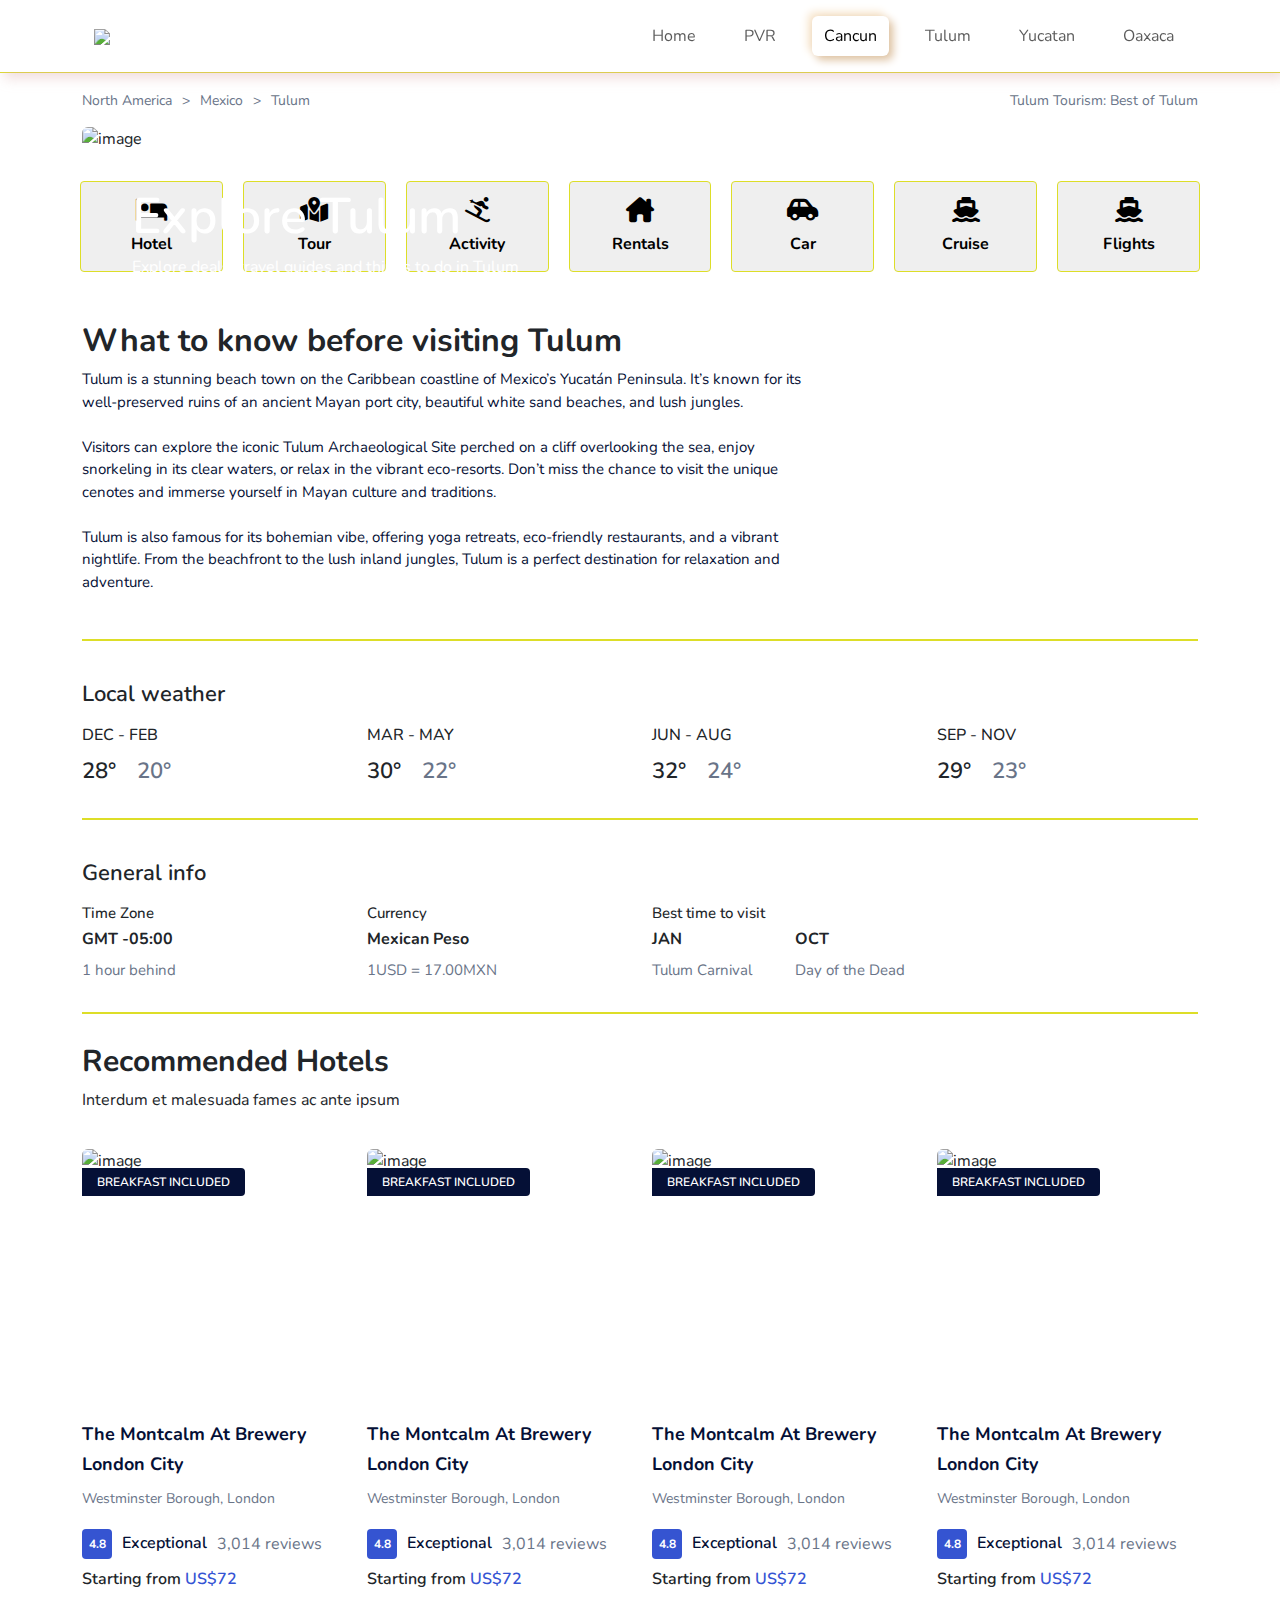
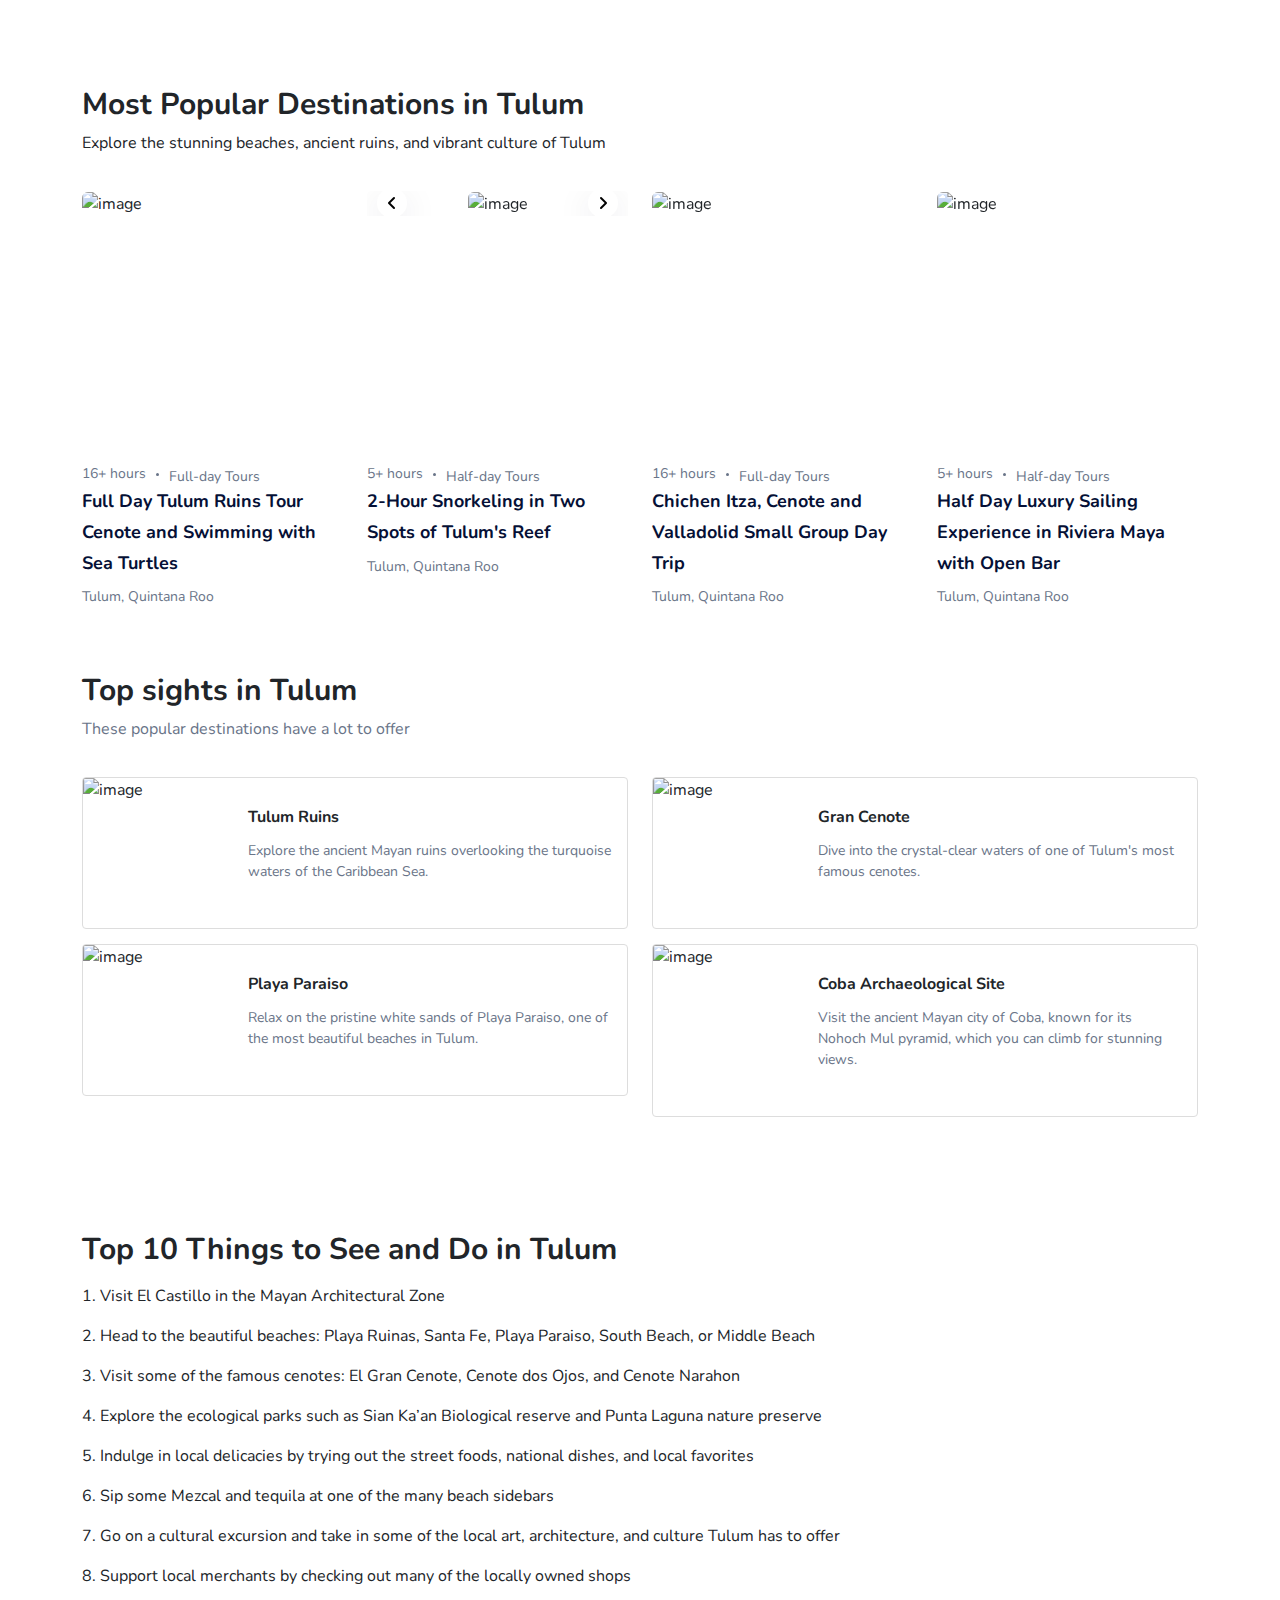
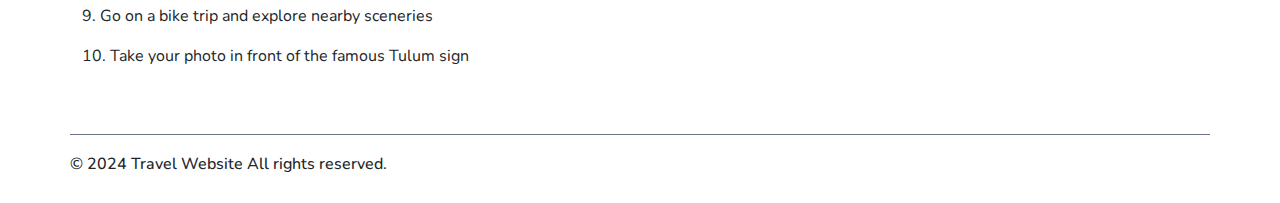
==== cancun.html @ 453c9f8f "all changes" ====
<!DOCTYPE html>
<html lang="en">
  <head>
    <meta charset="UTF-8" />
    <meta name="viewport" content="width=device-width, initial-scale=1.0" />
    <link rel="stylesheet" href="index.css" />
    <link rel="preconnect" href="https://fonts.googleapis.com" />
    <link rel="preconnect" href="https://fonts.googleapis.com" />
    <link rel="preconnect" href="https://fonts.gstatic.com" crossorigin />
    <script
      src="https://kit.fontawesome.com/332a215f17.js"
      crossorigin="anonymous"
    ></script>
    <link
      rel="stylesheet"
      href="https://cdnjs.cloudflare.com/ajax/libs/animate.css/4.1.1/animate.min.css"
    />
    <script src="https://cdnjs.cloudflare.com/ajax/libs/wow/1.1.2/wow.min.js"></script>
    <link
      rel="stylesheet"
      href="https://unpkg.com/swiper/swiper-bundle.min.css"
    />
    <script src="https://unpkg.com/swiper/swiper-bundle.min.js"></script>

    <!-- Bootstrap CSS -->
    <link
      href="https://cdn.jsdelivr.net/npm/bootstrap@5.3.0-alpha1/dist/css/bootstrap.min.css"
      rel="stylesheet"
    />
    <!-- Bootstrap JS -->
    <script src="https://cdn.jsdelivr.net/npm/bootstrap@5.3.0-alpha1/dist/js/bootstrap.bundle.min.js"></script>
    <link
      href="https://fonts.googleapis.com/css2?family=Lato:ital,wght@0,100;0,300;0,400;0,700;0,900;1,100;1,300;1,400;1,700;1,900&family=Nunito:ital,wght@0,200..1000;1,200..1000&family=Open+Sans:ital,wght@0,300..800;1,300..800&family=Outfit:wght@100..900&family=Poppins:ital,wght@0,100;0,200;0,300;0,400;0,500;0,600;0,700;0,800;0,900;1,100;1,200;1,300;1,400;1,500;1,600;1,700;1,800;1,900&family=Work+Sans:ital,wght@0,100..900;1,100..900&display=swap"
      rel="stylesheet"
    />
    <link
      rel="stylesheet"
      href="https://cdnjs.cloudflare.com/ajax/libs/font-awesome/6.0.0-beta3/css/all.min.css"
    />
    <title>Cansun | Vibrant Travel</title>
  </head>

  <body>
    <nav class="navbar navbar-expand-sm navbar-light sticky-top" id="neubar">
      <div class="container">
        <a class="navbar-brand" href="index.html"
          ><img
            src="https://i.pinimg.com/736x/2e/cf/73/2ecf7364cd78b7222311518159a72179.jpg"
            height="60"
        /></a>
        <button
          class="navbar-toggler"
          type="button"
          data-bs-toggle="collapse"
          data-bs-target="#navbarNavDropdown"
          aria-controls="navbarNavDropdown"
          aria-expanded="false"
          aria-label="Toggle navigation"
        >
          <span class="navbar-toggler-icon"></span>
        </button>

        <div class="collapse navbar-collapse" id="navbarNavDropdown">
          <ul class="navbar-nav ms-auto">
            <li class="nav-item">
              <a class="nav-link mx-2" aria-current="page" href="index.html"
                >Home</a
              >
            </li>
            <li class="nav-item">
              <a class="nav-link mx-2" href="./pvr.html">PVR</a>
            </li>
            <li class="nav-item">
              <a class="nav-link mx-2 active" href="./cancun.html">Cancun</a>
            </li>
            <li class="nav-item">
              <a class="nav-link mx-2" href="./Tulum.html">Tulum</a>
            </li>
            <li class="nav-item">
              <a class="nav-link mx-2" href="./yucatan.html">Yucatan</a>
            </li>
            <li class="nav-item">
              <a class="nav-link mx-2" href="./oaxaca.html">Oaxaca</a>
            </li>
          </ul>
        </div>
      </div>
    </nav>
    <!-- Breadcumb Section -->
    <section data-anim="fade" class="breadcumb-sec">
      <div class="container">
        <div class="row breadcumb-content">
          <div class="col-auto">
            <div class="row breadcumb-content-row">
              <div class="col-auto breadcumb-name">
                <div class="">North America</div>
              </div>
              <div class="col-auto breadcumb-name">
                <div class="">&gt;</div>
              </div>
              <div class="col-auto breadcumb-name">
                <div class="">Mexico</div>
              </div>
              <div class="col-auto breadcumb-name">
                <div class="">&gt;</div>
              </div>
              <div class="col-auto breadcumb-name">
                <div class="text-dark-1">Tulum</div>
              </div>
            </div>
          </div>

          <div class="col-auto">
            <span class="breadcumb-city">Tulum Tourism: Best of Tulum</span>
          </div>
        </div>
      </div>
    </section>

    <!--Hero Banner Section  -->
    <section class="banner-section">
      <div class="container">
        <div class="row">
          <div class="col-12">
            <div class="banner-img">
              <!-- <img src="./assets/Images/Tulum/Banner.png" alt="image" class="col-12 rounded-2"> -->
              <img
                src="https://gaytravel-destinations.s3.amazonaws.com/42668/tulum-turquoise-water-fort__banner-large.jpeg"
                alt="image"
                class="col-12 rounded-2"
              />

              <div class="banner-content">
                <h1>Explore Tulum</h1>
                <div class="text-white">
                  Explore deals, travel guides and things to do in Tulum
                </div>
              </div>
            </div>
          </div>
        </div>

        <div class="row city-features">
          <div class="col city-features-box">
            <button>
              <i class="fa-solid fa-bed"></i>
              <span>Hotel</span>
            </button>
          </div>

          <div class="col city-features-box">
            <button>
              <i class="fa-solid fa-map-location-dot"></i>
              <span>Tour</span>
            </button>
          </div>

          <div class="col city-features-box">
            <button>
              <i class="fa-solid fa-person-skiing"></i>
              <span>Activity</span>
            </button>
          </div>

          <div class="col city-features-box">
            <button>
              <i class="fa-solid fa-house-chimney"></i>
              <span>Rentals</span>
            </button>
          </div>

          <div class="col city-features-box">
            <button>
              <i class="fa-solid fa-car-side"></i>
              <span>Car</span>
            </button>
          </div>

          <div class="col city-features-box">
            <button>
              <i class="fa-solid fa-ship"></i>
              <span>Cruise</span>
            </button>
          </div>

          <div class="col city-features-box">
            <button>
              <i class="fa-solid fa-ship"></i>
              <span>Flights</span>
            </button>
          </div>
        </div>

        <div class="row visiting-location">
          <div class="col-auto">
            <h2 class="">What to know before visiting Tulum</h2>
          </div>

          <div class="col-lg-8 col-md-8 col-12">
            <p>
              Tulum is a stunning beach town on the Caribbean coastline of
              Mexico’s Yucatán Peninsula. It’s known for its well-preserved
              ruins of an ancient Mayan port city, beautiful white sand beaches,
              and lush jungles.
              <br /><br />
              Visitors can explore the iconic Tulum Archaeological Site perched
              on a cliff overlooking the sea, enjoy snorkeling in its clear
              waters, or relax in the vibrant eco-resorts. Don’t miss the chance
              to visit the unique cenotes and immerse yourself in Mayan culture
              and traditions.
              <br /><br />
              Tulum is also famous for its bohemian vibe, offering yoga
              retreats, eco-friendly restaurants, and a vibrant nightlife. From
              the beachfront to the lush inland jungles, Tulum is a perfect
              destination for relaxation and adventure.
            </p>
          </div>

          <div class="col-xl-4">
            <div class="relative d-flex ml-35">
              <iframe
                src="https://www.google.com/maps/embed?pb=!1m18!1m12!1m3!1d59919.59472404027!2d-87.50526137395451!3d20.17678012015522!2m3!1f0!2f0!3f0!3m2!1i1024!2i768!4f13.1!3m3!1m2!1s0x8f4fd40310e42a4b%3A0xeedc0db93ff9ab7!2sTulum%2C%20Quintana%20Roo%2C%20Mexico!5e0!3m2!1sen!2sin!4v1731875181508!5m2!1sen!2sin"
                width="600"
                height="210"
                style="border: 0"
                allowfullscreen=""
                loading="lazy"
                referrerpolicy="no-referrer-when-downgrade"
              ></iframe>
            </div>
          </div>
        </div>

        <div class="content-border"></div>

        <div class="row weather-info">
          <div class="col-12">
            <h2>Local weather</h2>
          </div>
          <div class="col-md-3 col-xl-3 col-6">
            <div class="general-info-boxes">
              <div class="weather-month">
                <h6>DEC - FEB</h6>
              </div>
              <div class="weather-celc">28° <span>20°</span></div>
            </div>
          </div>

          <div class="col-md-3 col-xl-3 col-6">
            <div class="general-info-boxes">
              <div class="weather-month">
                <h6>MAR - MAY</h6>
              </div>
              <div class="weather-celc">30° <span>22°</span></div>
            </div>
          </div>

          <div class="col-md-3 col-xl-3 col-6">
            <div>
              <div class="weather-month">
                <h6>JUN - AUG</h6>
              </div>
              <div class="weather-celc">32° <span>24°</span></div>
            </div>
          </div>

          <div class="col-md-3 col-xl-3 col-6">
            <div>
              <div class="weather-month">
                <h6>SEP - NOV</h6>
              </div>
              <div class="weather-celc">29° <span>23°</span></div>
            </div>
          </div>
        </div>

        <div class="content-border"></div>

        <div class="row weather-info">
          <div class="col-12">
            <h2>General info</h2>
          </div>

          <div class="col-md-3 col-xl-3 col-6 general-info">
            <div>
              <h5>Time Zone</h5>
              <h6>GMT -05:00</h6>
              <span>1 hour behind</span>
            </div>
          </div>

          <div class="col-md-3 col-xl-3 col-6 general-info">
            <div class="general-info-boxes">
              <h5>Currency</h5>
              <h6>Mexican Peso</h6>
              <span>1USD = 17.00MXN</span>
            </div>
          </div>

          <div class="col-md-3 col-xl-3 col-6 general-info">
            <h5>Best time to visit</h5>
            <div class="row">
              <div class="col-md-6">
                <h6>JAN</h6>
                <span>Tulum Carnival</span>
              </div>
              <div class="col-md-6">
                <h6>OCT</h6>
                <span>Day of the Dead</span>
              </div>
            </div>
          </div>
        </div>

        <div class="content-border"></div>
      </div>
    </section>

    <!--Best Hotels Section  -->
    <section class="hotels-section">
      <div class="container">
        <div class="row hotels-row">
          <div class="col-auto">
            <div>
              <h2>Recommended Hotels</h2>
              <p>Interdum et malesuada fames ac ante ipsum</p>
            </div>
          </div>
        </div>

        <div class="row hotels-list">
          <div class="col-md-3 col-12 hotel-card">
            <div class="hotel-info-boxes">
              <div class="hotel-card-img">
                <div class="card-img">
                  <div class="hotel-card-info">
                    <img
                      class="rounded-2 col-12"
                      src="https://creativelayers.net/themes/gotrip-html/img/hotels/1.png"
                      alt="image"
                    />
                  </div>

                  <div class="hotel-card-badge">
                    <div class="badge-text">Breakfast included</div>
                  </div>
                </div>
              </div>
              <div class="hotel-card-content">
                <h4>
                  <span>The Montcalm At Brewery London City</span>
                </h4>

                <p>Westminster Borough, London</p>

                <div class="hotel-card-review">
                  <div class="review-number">4.8</div>
                  <div>
                    <h5>Exceptional</h5>
                  </div>
                  <div>
                    <span>3,014 reviews</span>
                  </div>
                </div>

                <div class="mt-2">
                  <div class="hotel-price">
                    Starting from <span>US$72</span>
                  </div>
                </div>
              </div>
            </div>
          </div>

          <div class="col-md-3 col-12 hotel-card">
            <div class="hotel-info-boxes">
              <div class="hotel-card-img">
                <div class="card-img">
                  <div class="hotel-card-info">
                    <img
                      class="rounded-2 col-12"
                      src="https://creativelayers.net/themes/gotrip-html/img/hotels/1.png"
                      alt="image"
                    />
                  </div>

                  <div class="hotel-card-badge">
                    <div class="badge-text">Breakfast included</div>
                  </div>
                </div>
              </div>
              <div class="hotel-card-content">
                <h4>
                  <span>The Montcalm At Brewery London City</span>
                </h4>

                <p>Westminster Borough, London</p>

                <div class="hotel-card-review">
                  <div class="review-number">4.8</div>
                  <div>
                    <h5>Exceptional</h5>
                  </div>
                  <div>
                    <span>3,014 reviews</span>
                  </div>
                </div>

                <div class="mt-2">
                  <div class="hotel-price">
                    Starting from <span>US$72</span>
                  </div>
                </div>
              </div>
            </div>
          </div>

          <div class="col-md-3 col-12 hotel-card">
            <div class="hotel-info-boxes">
              <div class="hotel-card-img">
                <div class="card-img">
                  <div class="hotel-card-info">
                    <img
                      class="rounded-2 col-12"
                      src="https://creativelayers.net/themes/gotrip-html/img/hotels/1.png"
                      alt="image"
                    />
                  </div>

                  <div class="hotel-card-badge">
                    <div class="badge-text">Breakfast included</div>
                  </div>
                </div>
              </div>
              <div class="hotel-card-content">
                <h4>
                  <span>The Montcalm At Brewery London City</span>
                </h4>

                <p>Westminster Borough, London</p>

                <div class="hotel-card-review">
                  <div class="review-number">4.8</div>
                  <div>
                    <h5>Exceptional</h5>
                  </div>
                  <div>
                    <span>3,014 reviews</span>
                  </div>
                </div>

                <div class="mt-2">
                  <div class="hotel-price">
                    Starting from <span>US$72</span>
                  </div>
                </div>
              </div>
            </div>
          </div>

          <div class="col-md-3 col-12 hotel-card">
            <div class="">
              <div class="hotel-card-img">
                <div class="card-img">
                  <div class="hotel-card-info">
                    <img
                      class="rounded-2 col-12"
                      src="https://creativelayers.net/themes/gotrip-html/img/hotels/1.png"
                      alt="image"
                    />
                  </div>

                  <div class="hotel-card-badge">
                    <div class="badge-text">Breakfast included</div>
                  </div>
                </div>
              </div>
              <div class="hotel-card-content">
                <h4>
                  <span>The Montcalm At Brewery London City</span>
                </h4>

                <p>Westminster Borough, London</p>

                <div class="hotel-card-review">
                  <div class="review-number">4.8</div>
                  <div>
                    <h5>Exceptional</h5>
                  </div>
                  <div>
                    <span>3,014 reviews</span>
                  </div>
                </div>

                <div class="mt-2">
                  <div class="hotel-price">
                    Starting from <span>US$72</span>
                  </div>
                </div>
              </div>
            </div>
          </div>
        </div>
      </div>
    </section>

    <!--Most Popular Section  -->
    <section class="hotels-section pt-5 mt-5">
      <div class="container">
        <div class="row hotels-row">
          <div class="col-auto">
            <div>
              <h2>Most Popular Destinations in Tulum</h2>
              <p>
                Explore the stunning beaches, ancient ruins, and vibrant culture
                of Tulum
              </p>
            </div>
          </div>
        </div>

        <div class="row hotels-list">
          <div class="col-md-3 col-12 hotel-card">
            <div class="hotel-info-boxes">
              <div class="hotel-card-img">
                <div class="card-img">
                  <div class="hotel-card-info">
                    <img
                      class="rounded-2 col-12"
                      src="https://dynamic-media-cdn.tripadvisor.com/media/photo-o/28/b0/05/9f/caption.jpg?w=300&h=300&s=1"
                      alt="image"
                    />
                  </div>
                </div>
              </div>

              <div class="hotel-card-content">
                <div class="destinations-timing">
                  <span>16+ hours</span>
                  <div class="dot"></div>
                  <p>Full-day Tours</p>
                </div>
                <h4>
                  <span
                    >Full Day Tulum Ruins Tour Cenote and Swimming with Sea
                    Turtles</span
                  >
                </h4>
                <p>Tulum, Quintana Roo</p>
              </div>
            </div>
          </div>

          <div class="col-md-3 col-12 hotel-card">
            <div class="hotel-info-boxes">
              <div class="hotel-card-img">
                <div class="card-img">
                  <div class="hotel-card-info">
                    <div
                      class="cardImage-slider overflow-hidden js-cardImage-slider"
                    >
                      <div class="swiper-wrapper">
                        <div class="swiper-slide">
                          <img
                            class="col-12 rounded-2"
                            src="https://dynamic-media-cdn.tripadvisor.com/media/photo-o/2b/d0/4a/b1/caption.jpg?w=1000&h=-1&s=1"
                            alt="image"
                          />
                        </div>

                        <div class="swiper-slide">
                          <img
                            class="col-12 rounded-2"
                            src="https://dynamic-media-cdn.tripadvisor.com/media/photo-o/2b/d0/4a/b1/caption.jpg?w=1000&h=-1&s=1"
                            alt="image"
                          />
                        </div>

                        <div class="swiper-slide">
                          <img
                            class="col-12 rounded-2"
                            src="https://dynamic-media-cdn.tripadvisor.com/media/photo-o/2b/d0/4a/b1/caption.jpg?w=1000&h=-1&s=1"
                            alt="image"
                          />
                        </div>
                      </div>

                      <div
                        class="cardImage-slider__pagination js-pagination"
                      ></div>

                      <div class="cardImage-slider__nav -prev">
                        <button
                          class="button -blue-1 bg-white size-30 rounded-full shadow-2 js-prev"
                        >
                          <i class="fa-solid fa-angle-left"></i>
                        </button>
                      </div>

                      <div class="cardImage-slider__nav -next">
                        <button
                          class="button -blue-1 bg-white size-30 rounded-full shadow-2 js-next"
                        >
                          <i class="fa-solid fa-angle-right"></i>
                        </button>
                      </div>
                    </div>
                  </div>
                </div>
              </div>

              <div class="hotel-card-content">
                <div class="destinations-timing">
                  <span>5+ hours</span>
                  <div class="dot"></div>
                  <p>Half-day Tours</p>
                </div>
                <h4>
                  <span>2-Hour Snorkeling in Two Spots of Tulum's Reef</span>
                </h4>

                <p>Tulum, Quintana Roo</p>
              </div>
            </div>
          </div>

          <div class="col-md-3 col-12 hotel-card">
            <div class="hotel-info-boxes">
              <div class="hotel-card-img">
                <div class="card-img">
                  <div class="hotel-card-info">
                    <img
                      class="rounded-2 col-12"
                      src="https://dynamic-media-cdn.tripadvisor.com/media/photo-o/22/16/a3/26/caption.jpg?w=300&h=300&s=1"
                      alt="image"
                    />
                  </div>
                </div>
              </div>

              <div class="hotel-card-content">
                <div class="destinations-timing">
                  <span>16+ hours</span>
                  <div class="dot"></div>
                  <p>Full-day Tours</p>
                </div>
                <h4>
                  <span
                    >Chichen Itza, Cenote and Valladolid Small Group Day
                    Trip</span
                  >
                </h4>
                <p>Tulum, Quintana Roo</p>
              </div>
            </div>
          </div>

          <div class="col-md-3 col-12 hotel-card">
            <div>
              <div class="hotel-card-img">
                <div class="card-img">
                  <div class="hotel-card-info">
                    <img
                      class="rounded-2 col-12"
                      src="https://dynamic-media-cdn.tripadvisor.com/media/photo-o/28/64/85/96/caption.jpg?w=300&h=300&s=1"
                      alt="image"
                    />
                  </div>
                </div>
              </div>

              <div class="hotel-card-content">
                <div class="destinations-timing">
                  <span>5+ hours</span>
                  <div class="dot"></div>
                  <p>Half-day Tours</p>
                </div>
                <h4>
                  <span
                    >Half Day Luxury Sailing Experience in Riviera Maya with
                    Open Bar</span
                  >
                </h4>
                <p>Tulum, Quintana Roo</p>
              </div>
            </div>
          </div>
        </div>
      </div>
    </section>

    <!-- Top sights Section -->
    <section class="top-sights-section">
      <div class="container">
        <div class="row">
          <div class="col-auto">
            <div class="top-sight-header">
              <h2>Top sights in Tulum</h2>
              <p>These popular destinations have a lot to offer</p>
            </div>
          </div>
        </div>

        <div class="row top-sights-list">
          <div class="col-md-6 col-12 col-boxes">
            <div class="top-sight-box">
              <div class="d-flex flex-wrap">
                <div class="col-auto">
                  <div class="ratio ratio-1:1">
                    <img
                      src="https://encrypted-tbn0.gstatic.com/images?q=tbn:ANd9GcTlgeL7734at7D4hcf56i-Br9D1lbj-GtlMMQ&s"
                      alt="image"
                      class="img-ratio"
                    />
                  </div>
                </div>

                <div class="col col-content-box-main">
                  <div class="content-box-main">
                    <h3>Tulum Ruins</h3>
                    <p>
                      Explore the ancient Mayan ruins overlooking the turquoise
                      waters of the Caribbean Sea.
                    </p>
                  </div>
                </div>
              </div>
            </div>
          </div>
          <div class="col-md-6 col-12 col-boxes">
            <div class="top-sight-box">
              <div class="d-flex flex-wrap">
                <div class="col-auto">
                  <div class="ratio ratio-1:1">
                    <img
                      src="https://encrypted-tbn0.gstatic.com/images?q=tbn:ANd9GcSPNr99oeFwOqDez-03MLoxPScjzn3Ps7zPJw&s"
                      alt="image"
                      class="img-ratio"
                    />
                  </div>
                </div>

                <div class="col col-content-box-main">
                  <div class="content-box-main">
                    <h3>Gran Cenote</h3>
                    <p>
                      Dive into the crystal-clear waters of one of Tulum's most
                      famous cenotes.
                    </p>
                  </div>
                </div>
              </div>
            </div>
          </div>
          <div class="col-md-6 col-12 col-boxes">
            <div class="top-sight-box">
              <div class="d-flex flex-wrap">
                <div class="col-auto">
                  <div class="ratio ratio-1:1">
                    <img
                      src="https://mexicotravelandleisure.com/wp-content/uploads/2022/10/playa-paraiso-tulum.jpg.webp"
                      alt="image"
                      class="img-ratio"
                    />
                  </div>
                </div>

                <div class="col col-content-box-main">
                  <div class="content-box-main">
                    <h3>Playa Paraiso</h3>
                    <p>
                      Relax on the pristine white sands of Playa Paraiso, one of
                      the most beautiful beaches in Tulum.
                    </p>
                  </div>
                </div>
              </div>
            </div>
          </div>
          <div class="col-md-6 col-12 col-boxes">
            <div class="top-sight-box">
              <div class="d-flex flex-wrap">
                <div class="col-auto">
                  <div class="ratio ratio-1:1">
                    <img
                      src="https://encrypted-tbn0.gstatic.com/images?q=tbn:ANd9GcTHPD30jKQpNR64c8XACFYLOiLIvYUlTDMSWw&s"
                      alt="image"
                      class="img-ratio"
                    />
                  </div>
                </div>

                <div class="col col-content-box-main">
                  <div class="content-box-main">
                    <h3>Coba Archaeological Site</h3>
                    <p>
                      Visit the ancient Mayan city of Coba, known for its Nohoch
                      Mul pyramid, which you can climb for stunning views.
                    </p>
                  </div>
                </div>
              </div>
            </div>
          </div>
        </div>
      </div>
    </section>

    <section class="top-sights-section mt-0">
      <div class="container">
        <div class="row">
          <div class="col-auto">
            <div class="top-sight-header mb-3">
              <h2>Top 10 Things to See and Do in Tulum</h2>
            </div>
          </div>
          <div class="div">
            <p>1. Visit El Castillo in the Mayan Architectural Zone</p>
            <p>
              2. Head to the beautiful beaches: Playa Ruinas, Santa Fe, Playa
              Paraiso, South Beach, or Middle Beach
            </p>
            <p>
              3. Visit some of the famous cenotes: El Gran Cenote, Cenote dos
              Ojos, and Cenote Narahon
            </p>
            <p>
              4. Explore the ecological parks such as Sian Ka’an Biological
              reserve and Punta Laguna nature preserve
            </p>
            <p>
              5. Indulge in local delicacies by trying out the street foods,
              national dishes, and local favorites
            </p>
            <p>
              6. Sip some Mezcal and tequila at one of the many beach sidebars
            </p>
            <p>
              7. Go on a cultural excursion and take in some of the local art,
              architecture, and culture Tulum has to offer
            </p>
            <p>
              8. Support local merchants by checking out many of the locally
              owned shops
            </p>
            <p>9. Go on a bike trip and explore nearby sceneries</p>
            <p>10. Take your photo in front of the famous Tulum sign</p>
          </div>
        </div>
      </div>
    </section>

    <!-- Footer Section -->

    <section class="footer-section">
      <div class="container">
        <div class="row">
          <div class="rights-text">
            <h5>© 2024 Travel Website All rights reserved.</h5>
          </div>
        </div>
      </div>
    </section>

    <!-- Script For Slider -->
    <script>
      var swiper = new Swiper(".js-cardImage-slider", {
        loop: true,
        autoplay: {
          delay: 2000,
          disableOnInteraction: false,
        },
        speed: 1200,
        pagination: {
          el: ".js-pagination",
          clickable: true,
        },
        navigation: {
          nextEl: ".js-next",
          prevEl: ".js-prev",
        },
      });
    </script>
  </body>
</html>
---- index.css ----
::-webkit-scrollbar {
  width: 5px;
  height: 0;
  background-color: #333;
}
::-webkit-scrollbar-thumb {
  background-color: #666;
  border-radius: 5px;
}

* {
  margin: 0px;
  padding: 0px;
  border: none;
  outline: none;
}

body {
  margin: 0;
  padding: 0;
  font-family: "Nunito", sans-serif !important;
}

#neubar {
  background: #fff;
  /* border-bottom: 1px solid #ddde28; */
  box-shadow: 4px 6px 12px rgb(217 167 167 / 40%);
}

.nav-item .active {
  border-radius: 6px;
  /* background: linear-gradient(145deg, #ffe7ca, #f5d7b2); */
  box-shadow: 4px 4px 8px #ddc1a0, -4px -4px 8px #f7e5cc;
}

#neubar .dropdown-menu a:hover {
  color: #454545;
}

#neubar .nav-item {
  margin: auto 4px;
}

#neubar a {
  padding-left: 12px;
  padding-right: 12px;
  font-size: 16px; /* Adjust font size for readability */
}

#neubar .dropdown-menu {
  background: #545454;
}

a.navbar-brand {
  color: #454545;
}

@media (max-width: 576px) {
  #neubar a {
    font-size: 14px; /* Reduce font size on smaller screens */
    padding-left: 8px;
    padding-right: 8px;
  }

  .navbar-toggler:focus {
    box-shadow: none !important;
  }

  .navbar-toggler {
    border-color: #fae8d2; /* Match background color */
  }

  #neubar .dropdown-menu {
    font-size: 14px; /* Smaller font for dropdown items */
  }

  .navbar-brand img {
    height: 50px; /* Adjust logo size */
  }
}

.navbar {
  padding: 16px 0 !important;
}

.bg {
  background: #077cb3;
}
.main-navbar-light {
  background: transparent !important;
  position: absolute;
  left: 0;
  right: 0;
  z-index: 3;
  top: 10px;
}
/*====End of Navabr==*/
/*====Hero Section===*/
.hero-wrap {
  width: 100%;
  height: calc(100vh - 72px);
  position: relative;
  background-size: cover;
  background-repeat: no-repeat;
  object-fit: cover;
  background-position: top center;
  background-image: url("./assets//Images/banner-main.png");
  z-index: 0;
}
.hero-wrap .overlay {
  position: absolute;
  top: 0;
  left: 0;
  right: 0;
  bottom: 0;
  content: "";
  opacity: 0.1;
  /* background: #077cb3; */
  height: calc(100vh - 72px);
}
.hero-wrap .main-text {
  height: calc(100vh - 72px) !important;
}
.main-text h1 {
  font-size: 60px;
  color: #fff;
  line-height: 1.1;
  font-weight: bold;
}
.main-text p {
  line-height: 1.5;
  color: #fff;
}
.btn-hero {
  background-color: #030157 !important;
  color: #fff !important;
  margin-right: 5px;
  margin-left: 5px;
  animation: skew 3s infinite;
  animation-direction: normal;
  transform: skew(20deg);
  animation-direction: alternate;
  padding: 5px 17px;
}
@keyframes skew {
  0% {
    transform: skewX(20deg);
  }
  100% {
    transform: skewX(-20deg);
  }
}
/*====End of Hero Section===*/

/*====Welcome Section====*/
.heading-section h2 {
  text-transform: uppercase;
  font-weight: bold;
}
.img-wrap .effect {
  position: relative;
  margin-bottom: 0;
  display: block;
}
.img-wrap .effect:after {
  z-index: -1;
  content: "";
  position: absolute;
  top: 10px;
  right: 10px;
  bottom: 10px;
  left: 10px;
  background: #011525;
  transition: 0.3s all ease-in-out;
}
.img-wrap:hover .effect:after {
  right: -10px;
  bottom: -10px;
  position: absolute;
}
.btn-about {
  background-color: #030157 !important;
  color: #fff !important;
  margin-right: 5px;
  margin-left: 5px;
  animation: skew 3s infinite;
  animation-direction: normal;
  transform: skew(20deg);
  animation-direction: alternate;
  padding: 5px 17px;
}
@keyframes skew {
  0% {
    transform: skewX(20deg);
  }
  100% {
    transform: skewX(-20deg);
  }
}

/* Future Section */

.feature-section {
  padding: 70px 0;
}

.feature-section .special-tour-details {
  display: grid;
  grid-template-columns: repeat(5, 1fr);
  gap: 15px;
}

@media only screen and (max-width: 767px) {
  .feature-section .special-tour-details {
    grid-template-columns: repeat(1, 1fr);
    gap: 5px;
  }
}

@media only screen and (max-width: 1023px) {
  .feature-section .special-tour-details {
    grid-template-columns: repeat(3, 1fr);
    gap: 15px;
  }
}

@media only screen and (max-width: 1361px) {
  .feature-section .special-tour-details {
    grid-template-columns: repeat(4, 1fr);
    gap: 15px;
  }
}

.features-one_image-box {
  margin-left: -90px;
  margin-bottom: 30px;
}

.features-one_image-box img {
  border-radius: 305px 305px 0px 0px;
  max-width: 100%;
}

.features-item-area {
  margin-bottom: 20px;
}

.fancy-icon-box-two {
  padding: 40px 30px 30px;
  -webkit-box-shadow: 0px 10px 60px rgba(0, 0, 0, 0.1);
  box-shadow: 0px 10px 60px rgba(0, 0, 0, 0.1);
  border-radius: 10px;
  -webkit-transition: all 0.3s ease-out 0s;
  transition: all 0.3s ease-out 0s;
}

.fancy-icon-box-two {
  padding: 40px 30px 30px;
  -webkit-box-shadow: 0px 10px 60px rgba(0, 0, 0, 0.1);
  box-shadow: 0px 10px 60px rgba(0, 0, 0, 0.1);
  border-radius: 10px;
  -webkit-transition: all 0.3s ease-out 0s;
  transition: all 0.3s ease-out 0s;
}

.fancy-icon-box-two .icon {
  width: 100px;
  height: 100px;
  border-radius: 50%;
  display: -webkit-inline-box;
  display: -ms-inline-flexbox;
  display: inline-flex;
  /* margin-bottom: 28px; */
  font-size: 50px;
  -webkit-transition: all 0.4s ease-out 0s;
  transition: all 0.4s ease-out 0s;
}

.fancy-icon-box-two .text h3.title {
  margin-bottom: 10px;
  font-weight: 800;
}

.fancy-icon-box-two i {
  display: inline-block;
}

/* Feature section */
.feature-section {
  position: relative;
  background: #f5f6f6;
  text-align: center;
}

.auto-container {
  position: static;
  max-width: 1200px;
  margin: 0 auto;
  padding: 40px 15px;
}

.sec-title {
  position: relative;
  display: block;
  margin-bottom: 50px;
  text-align: center;
}

.sec-title p {
  position: relative;
  display: block;
  font-size: 17px;
  line-height: 28px;
  color: #808080;
  font-weight: 600;
  text-transform: uppercase;
  margin-bottom: 2px;
  transition: all 500ms ease;
}

.sec-title h2 {
  position: relative;
  display: block;
  font-size: 50px;
  line-height: 60px;
  /* font-family: "Playfair Display", serif; */
  font-weight: 600;
}

.feature-block-one .inner-box {
  position: relative;
  display: block;
  border-radius: 10px;
  overflow: hidden;
  background: #ffffff;
  box-shadow: 0px 15px 25px 0px rgba(0, 0, 0, 0.08);
  height: 350px;
  max-height: 500px;
}

/* @media only screen and (max-width: 2561px) {
  .feature-block-one .inner-box {
    height: 350px;
  }
} */

.feature-block-one .inner-box .image-box::before {
  position: absolute;
  top: 50%;
  left: 50%;
  z-index: 1;
  display: block;
  content: "";
  width: 0;
  height: 0;
  background: rgba(255, 255, 255, 0.2);
  border-radius: 0%;
  -webkit-transform: translate(-50%, -50%);
  transform: translate(-50%, -50%);
  opacity: 0;
}

.feature-block-one .inner-box .image-box img {
  width: 100%;
  transform: scale(1.05);
  transition: all 500ms ease;
  display: inline-block;
  max-width: 100%;
  height: auto;
}

.feature-block-one .inner-box .lower-content {
  position: relative;
  display: block;
  padding: 60px 15px 25px 15px;
}

.feature-block-one .inner-box .lower-content .icon-box {
  position: absolute;
  left: 50%;
  top: -40px;
  transform: translateX(-50%);
  width: 80px;
  height: 80px;
  line-height: 80px;
  background: #fff;
  text-align: center;
  border-radius: 50%;
  font-size: 40px;
  box-shadow: 0px 15px 20px 0px rgba(0, 0, 0, 0.06);
}

.feature-block-one .inner-box .lower-content .icon-box {
  color: #ff7c5b;
}

.icon-1:before {
  content: "\e900";
}

.feature-block-one .inner-box .lower-content h4 {
  display: block;
  font-size: 22px;
  line-height: 24px;
  font-weight: 700;
}

@media only screen and (max-width: 399px) {
  .sec-title h2 {
    font-size: 30px;
    line-height: 38px;
  }
}

@media only screen and (max-width: 767px) {
  .sec-title {
    margin-bottom: 30px !important;
  }

  .sec-title h2 {
    font-size: 36px;
    line-height: 45px;
  }
}

@media only screen and (max-width: 991px) {
  .feature-block-one .inner-box {
    margin-bottom: 30px;
  }
}

.special-tour-details {
}

/* Middle Banner Styles */
.middle-banner-section {
  background-color: #102039;
  background-size: cover;
  background-repeat: no-repeat;
  background-position: center;
  margin: 60px 0;
}

.middle-banner-text {
  max-width: 480px;
  margin-left: auto;
  color: #fff;
}

.middle-banner-title {
  margin-bottom: 35px;
  color: #fff;
  font-size: 56px;
  line-height: 1.327em;
}

.middle-banner-sub-title {
  margin-bottom: 42px;
  max-width: 420px;
  font-size: 18px;
  line-height: 1.667em;
}

@media screen and (min-width: 992px) {
  .middle-banner-blank {
    height: 80px;
  }

  .middle-banner-blank-2 {
    height: 80px;
  }
}

.popular-destination-sec .popular-destination-sec-1 {
  text-align: center;
}

.popular-destination-sec .popular-destination-title {
  margin-bottom: 5px;
  text-transform: uppercase;
  letter-spacing: 5px;
  color: #3fd0d4;
}

.popular-destination-sec .popular-destination-title h2 {
  font-weight: 600;
  font-size: 56px;
  line-height: 1.327em;
}

@media screen and (min-width: 992px) {
  .popular-destination-sec .popular-destination-middle {
    height: 55px;
  }
}

.popular-destination-grid .cs_grid_item:nth-child(2) {
  grid-column: auto / span 2;
}

.popular-destination-sec .popular-destination-grid {
  display: grid;
  grid-template-columns: repeat(3, 1fr);
  gap: 24px;
}

@media (max-width: 767px) {
  .popular-destination-sec .popular-destination-grid {
    grid-template-columns: repeat(1, 1fr);
  }
  .popular-destination-grid .cs_grid_item:nth-child(2) {
    grid-column: auto;
  }

  .popular-destination-card .content {
    padding: 20px 30px !important;
  }

  .popular-destination-card .content h2 {
    font-size: 30px !important;
    margin-bottom: 5px !important;
  }
}

/* @media (max-width: 991px) {
  .popular-destination-sec .popular-destination-grid {
    grid-template-columns: repeat(2, 1fr);
  }
} */

.popular-destination-sec .popular-destination-card {
  height: 410px;
  display: block;
  border-radius: 8px;
  position: relative !important;
  overflow: hidden;
}

.popular-destination-sec a:hover {
  text-decoration: none;
  color: #3fd0d4;
}

.popular-destination-sec a:hover img.cs_zoom_in {
  transform: scale(1.1);
}

.popular-destination-card img {
  object-fit: cover;
  transition: all 0.5s ease-in-out;
}

.popular-destination-card .content {
  width: 100%;
  padding: 30px 35px;
  left: 0;
  bottom: 0;
  pointer-events: none;
}

.popular-destination-card .content h2 {
  margin-bottom: 10px;
  color: #fff;
  font-weight: 500;
  font-size: 35px;
  line-height: 35px;
}

.popular-destination-card .content p {
  color: #fff;
  font-weight: 500;
  font-size: 18px;
  line-height: 18px;
}

/* Culum Country Styles */
.tulum-section {
  position: relative;
  width: 100%;
  padding: 96px 0px 102px 0px;
  background-size: cover;
  background-repeat: no-repeat;
  background-position: center;
  text-align: center;
}

.tulum-section:before {
  position: absolute;
  content: "";
  background: #091122;
  width: 100%;
  height: 100%;
  left: 0;
  top: 0;
  opacity: 0.5;
  /* z-index: 1; */
}
.tulum-section .auto-container {
  position: static;
  max-width: 1200px;
  padding: 0px 15px;
  margin: 0 auto;
}

.tulum-section .content-box h1 {
  font-size: 50px;
  line-height: 60px;
  color: #ffffff;
  font-weight: 900;
  margin-bottom: 14px;
  position: relative;
}

.tulum-section .content-box p {
  font-size: 18px;
  color: #ffffff !important;
  font-weight: 500;
  position: relative;
}

.tulum-content {
  margin: 40px 0;
}

.tulum-content .left-text h6 {
  margin: 0px 0px 8px 0px;
  font-size: 16px;
  font-weight: 600;
  line-height: 1.1em;
  color: #01aa90;
}
.tulum-content .left-text h3 {
  margin: 0px 0px 32px 0px;
  text-transform: capitalize;
  font-weight: 700;
}

.photo-gallery-sec .photo-gallery .text {
  margin-bottom: 31px;
}
.photo-gallery-sec h3 {
  display: block;
  font-size: 30px;
  line-height: 40px;
  font-weight: 600;
  margin-bottom: 22px;
}

.photo-gallery-sec .text p:last-child {
  margin-bottom: 0px;
  color: #808080;
  font-weight: 400;
  margin: 0px;
  transition: all 500ms ease;
}

.photo-gallery-sec .photo-gallery .image-box {
  position: relative;
  margin: 0px -5px;
}

.photo-gallery-sec .photo-gallery .image-box .image {
  position: relative;
  float: left;
  margin: 0px 5px;
  border-radius: 10px;
  margin-bottom: 10px;
  overflow: hidden;
  background: #000000;
}
.photo-gallery-sec .photo-gallery .image-box .image img {
  width: 100%;
  border-radius: 10px;
  display: inline-block;
  max-width: 100%;
  height: auto;
  transition-delay: 0.1s;
  transition-timing-function: ease-in-out;
  transition-duration: 0.7s;
  transition-property: all;
}

@media (max-width: 767px) {
  .photo-gallery-sec .photo-gallery .image-box {
    display: grid;
  }
}

.country-details-sec h3 {
  display: block;
  font-size: 30px;
  line-height: 40px;
  font-weight: 600;
  margin-bottom: 22px;
}

.country-details-sec .country-details .details-list {
  position: relative;
  display: block;
  border: 1px solid #e4e8e9;
}

ul {
  list-style: none;
  padding: 0px;
  margin: 0px;
}

.country-details-sec .country-details .details-list li {
  position: relative;
  display: block;
  padding: 0px 30px 0px 70px;
  border-bottom: 1px solid #e4e8e9;
  font-size: 17px;
  font-weight: 500;
  color: #888888;
}

.country-details-sec .country-details .details-list li i {
  color: #ff7c5b;
}

.country-details-sec .country-details .details-list li span {
  position: relative;
  display: inline-block;
  width: 215px;
  font-size: 17px;
  color: #061a3a;
  padding: 25px 0px 24px 0px;
  font-weight: 500;
  margin-right: 40px;
  border-right: 1px solid #e4e8e9;
}

.destination-details-wrapper .destination-info h3.title {
  font-size: 48px;
  line-height: 56px;
  margin-bottom: 25px;
}

.destination-details-wrapper .destination-info .meta {
  margin-bottom: 10px;
}

.destination-details-wrapper .destination-info .meta span {
  font: 400 18px;
  margin-bottom: 10px;
}
.destination-details-wrapper .destination-info .meta span.location i {
  margin-right: 10px;
}

.destination-details-wrapper .destination-info .meta ul {
  margin: 0px;
  padding: 0px;
  list-style-type: none;
}

.destination-details-wrapper .destination-info .meta .ratings li {
  display: inline-block;
}

.destination-details-wrapper .destination-info .meta .ratings li i {
  color: #f7921e;
}

.destination-details-wrapper .destination-info p {
  margin-bottom: 38px;
}

.destination-details-wrapper .destination-info img {
  margin-bottom: 40px;
}

.destination-details-wrapper .destination-info h3 {
  margin-bottom: 20px;
  font-weight: 800;
}

.destination-details-wrapper .destination-info p {
  margin-bottom: 38px;
}

.destination-details-wrapper .destination-info .features-list {
  display: -webkit-box;
  display: -ms-flexbox;
  display: flex;
  -ms-flex-wrap: wrap;
  flex-wrap: wrap;
  margin-bottom: 40px;
}

.destination-details-wrapper
  .destination-info
  .features-list
  li:not(:last-child) {
  margin-right: 20px;
}

.destination-details-wrapper .destination-info .features-list li {
  margin-bottom: 20px;
}

.destination-details-wrapper .destination-info .features-list li span {
  padding: 15px 20px;
  font-size: 18px;
  font-weight: 600;
  -webkit-box-shadow: 0px 10px 60px rgba(0, 0, 0, 0.15);
  box-shadow: 0px 10px 60px rgba(0, 0, 0, 0.15);
  border-radius: 10px;
  background-color: #fff;
  display: inline-block;
}

.destination-details-wrapper .destination-info .features-list li span i {
  margin-right: 15px;
  color: #f7921e;
}

/* Tulum Page section */

/* Breadcumb Section Styles */
.breadcumb-sec {
  display: flex;
  align-items: center;
  padding: 15px 0;
  border-top: 1px solid #ddde28;
}

.breadcumb-sec .breadcumb-content {
  align-items: center;
  justify-content: space-between;
  margin: -5px 0;
}

.breadcumb-sec .breadcumb-content .col-auto {
  padding: 5px 0;
}

.breadcumb-sec .breadcumb-content .col-auto .breadcumb-content-row {
  color: #697488;
  align-items: center;
  margin: -2.5px -5px;
  font-size: 14px;
}

.breadcumb-sec
  .breadcumb-content
  .col-auto
  .breadcumb-content-row
  .breadcumb-name {
  padding: 3px 5px;
}

.breadcumb-sec .breadcumb-content .breadcumb-city {
  color: #697488;
  font-size: 14px;
}

/* Banner Section Styles */
.banner-section {
  /* padding-bottom: 30px; */
}

.banner-section .banner-img {
  position: relative;
  display: flex;
}

.banner-section .banner-img .banner-content {
  position: absolute;
  z-index: 2;
  padding: 60px 50px;
  color: #ffffff;
}

.banner-section .banner-img .banner-content h1 {
  font-weight: 600;
  font-size: 50px;
}

@media (max-width: 767px) {
  .banner-section .banner-img .banner-content {
    padding: 15px !important;
  }

  .banner-section .banner-img .banner-content h1 {
    font-size: 25px;
  }

  .general-info-boxes {
    margin-bottom: 20px;
  }
  .hotel-info-boxes {
    margin-bottom: 60px;
  }
  .hotels-section .hotels-row .col-auto h2 {
    font-size: 25px !important;
  }
}

@media (max-width: 991px) {
  .banner-section .banner-img .banner-content {
    padding: 25px;
  }

  .banner-section .banner-img .banner-content h1 {
    font-size: 35x;
  }
}

.banner-section .city-features {
  align-items: center;
  padding-top: 20px;
}

.banner-section .city-features .col {
  padding: 10px;
}

.banner-section .city-features .city-features-box {
  padding: 10px;
}

.banner-section .city-features .city-features-box button {
  width: 100%;
  border: 1px solid #ddde28;
  border-radius: 4px;
  display: flex;
  justify-content: center;
  padding: 15px 20px;
  font-weight: 500;
  font-size: 16px;
  flex-direction: column;
}

.banner-section .city-features .city-features-box button i {
  margin-bottom: 10px;
  font-size: 25px;
}

.banner-section .city-features .city-features-box button span {
  font-size: 16px;
  font-weight: 700;
}

.banner-section .visiting-location {
  padding: 40px 0 0 0;
}

/* .banner-section .visiting-location .col-auto {
  padding: 10px 0;
} */

.banner-section .visiting-location .col-auto h2 {
  font-weight: 700;
}

.banner-section .visiting-location p {
  color: #051036;
  font-size: 15px;
}

.banner-section .content-border {
  border: 1px solid #ddde28;
  margin: 30px 0;
}

.banner-section .weather-info h2 {
  font-size: 22px;
  font-weight: 600;
  padding: 10px 0;
}

.banner-section .weather-info .weather-month {
  font-size: 15px;
  line-height: 1;
  font-weight: 600;
}

.banner-section .weather-info .weather-celc {
  font-size: 22px;
  font-weight: 600;
  margin-top: 10px;
}

.banner-section .weather-info .weather-celc span {
  color: #697488;
  margin-left: 15px;
}

.banner-section .general-info h5 {
  font-size: 15px;
}

.banner-section .general-info h6 {
  font-weight: 700;
}

.banner-section .general-info span {
  color: #697488;
  font-size: 15px;
}

.hotels-section .hotels-row {
  align-items: flex-end;
  justify-content: space-between;
  margin: -10px 0;
}

.hotels-section .hotels-row .col-auto {
  padding: 10px 0;
}

.hotels-section .hotels-row .col-auto h2 {
  font-size: 30px;
  font-weight: 700;
}

.hotels-section .hotels-row .col-auto p {
  margin-top: 5px;
}

.hotels-section .hotels-list {
  padding-top: 20px;
}

.hotels-section .hotels-list .hotel-card .hotel-card-img {
  overflow: hidden;
  border-radius: 4px;
}

.hotels-section .hotels-list .hotel-card .hotel-card-img .card-img {
  position: relative;
  z-index: 0;
  border-radius: inherit;
  padding-bottom: 100%;
}

.hotels-section .hotels-list .hotel-card .hotel-card-img .card-img::before {
  display: block;
  width: 100%;
  content: "";
}

.hotels-section
  .hotels-list
  .hotel-card
  .hotel-card-img
  .card-img
  .hotel-card-info {
  position: absolute;
  top: 0;
  left: 0;
  width: 100%;
  height: 100%;
  z-index: 0;
  border-radius: inherit;
}

.hotels-section
  .hotels-list
  .hotel-card
  .hotel-card-img
  .card-img
  .hotel-card-info
  img {
  width: 100%;
  height: 100%;
  -o-object-fit: cover;
  object-fit: cover;
  border-radius: inherit;
  transition: all 0.8s cubic-bezier(0.165, 0.84, 0.44, 1);
}

.hotel-card-img:hover img {
  transform: scale(1.2);
}

.hotels-section
  .hotels-list
  .hotel-card
  .hotel-card-img
  .card-img
  .hotel-card-badge {
  position: absolute;
  top: 20px;
  left: 0;
}

.hotels-section
  .hotels-list
  .hotel-card
  .hotel-card-img
  .card-img
  .hotel-card-badge
  .badge-text {
  border-radius: 0 4px 4px 0;
  text-transform: uppercase;
  color: #ffffff;
  background-color: #051036;
  padding: 5px 15px;
  font-weight: 600;
  font-size: 12px;
}

.hotels-section .hotels-list .hotel-card .hotel-card-content {
  margin-top: 10px;
}

.hotels-section .hotels-list .hotel-card .hotel-card-content h4 {
  color: #051036;
  font-weight: 600;
  font-size: 18px;
}

.hotels-section .hotels-list .hotel-card .hotel-card-content h4 span {
  background-image: linear-gradient(transparent 24px, black 20px);
  background-size: 0;
  background-repeat: no-repeat;
  transition: background-size 0.3s cubic-bezier(0.785, 0.135, 0.15, 0.86) 0s;
  font-weight: 700;
  line-height: 1.7;
}

.hotel-card-content:hover h4 span {
  background-size: 100% !important;
}

.hotels-section .hotels-list .hotel-card .hotel-card-content p {
  color: #697488;
  margin-top: 5px;
  font-size: 14px;
}

.hotels-section
  .hotels-list
  .hotel-card
  .hotel-card-content
  .hotel-card-review {
  display: flex;
  align-items: center;
  margin-top: 20px;
}

.hotels-section
  .hotels-list
  .hotel-card
  .hotel-card-content
  .hotel-card-review
  .review-number {
  display: flex;
  justify-content: center;
  align-items: center;
  flex-shrink: 0;
  width: 30px;
  height: 30px;
  border-radius: 4px;
  color: #ffffff;
  background-color: #3554d1;
  font-weight: 700;
  font-size: 12px;
}

.hotels-section
  .hotels-list
  .hotel-card
  .hotel-card-content
  .hotel-card-review
  h5 {
  color: #051036;
  margin-left: 10px;
  font-weight: 600;
  font-size: 16px;
  margin-bottom: 0;
}

.hotels-section
  .hotels-list
  .hotel-card
  .hotel-card-content
  .hotel-card-review
  span {
  color: #697488;
  margin-left: 10px;
  font-size: 16px;
}

.hotels-section .hotels-list .hotel-card .hotel-card-content .hotel-price {
  font-weight: 600;
}

.hotels-section .hotels-list .hotel-card .hotel-card-content .hotel-price span {
  color: #3554d4;
}

.cardImage-slider {
  position: relative;
  width: 100%;
  height: auto;
}

.swiper-wrapper {
  display: flex;
}

.swiper-slide {
  width: 100%;
  height: auto;
  text-align: center;
}

.swiper-slide img {
  width: 100%;
  height: auto;
  object-fit: cover;
}

.cardImage-slider__pagination {
  position: absolute;
  bottom: 10px;
  left: 50%;
  transform: translateX(-50%);
}

.cardImage-slider__nav {
  position: absolute;
  top: 50%;
  transform: translateY(-50%);
  z-index: 10;
}

.cardImage-slider__nav.-prev {
  left: 10px;
}

.cardImage-slider__nav.-next {
  right: 10px;
}

.js-prev,
.js-next {
  background-color: #ffffff;
  border-radius: 100%;
  width: 30px;
  height: 30px;
  cursor: pointer;
  box-shadow: 0px 10px 35px 0px #0510361a;
}

.js-prev i,
.js-next i {
  font-size: 16px;
}

.cardImage-slider__nav .button {
  display: flex;
  align-items: center;
  justify-content: center;
  vertical-align: middle;
  text-align: center;
  line-height: 1;
  font-weight: 500;
  font-size: 15px;
  line-height: 1.2;
  border: 1px solid transparent;
  transition: all 0.3s cubic-bezier(0.165, 0.84, 0.44, 1);
}

.swiper-pagination {
  position: absolute;
  bottom: 10px;
  left: 50%;
  transform: translateX(-50%);
  display: flex;
  justify-content: center;
  align-items: center;
  z-index: 10;
}

.swiper-pagination-bullet {
  background: #007bff;
  width: 10px;
  height: 10px;
  border-radius: 50%;
  margin: 0 5px;
  transition: background 0.3s;
}

.swiper-pagination-bullet-active {
  background: #0056b3;
}

.top-sights-section {
  padding: 50px 15px;
}

.top-sights-section .top-sight-header h2 {
  font-size: 30px;
  font-weight: 700;
}

.top-sights-section .top-sight-header p {
  margin-top: 5px;
  color: #697488;
  text-align: center;
}

.top-sights-section .top-sights-list {
  padding-top: 20px;
}

.top-sights-section .top-sights-list .col-boxes {
  margin-bottom: 15px;
}

.top-sights-section .top-sights-list .top-sight-box {
  border-radius: 4px;
  border: 1px solid #dddddd;
  overflow: hidden;
}

.top-sights-section .top-sights-list .top-sight-box .col-auto .ratio {
  width: 150px;
  max-width: 100%;
  position: relative;
  display: block;
  overflow: hidden;
}

.top-sights-section .top-sights-list .top-sight-box .col-auto .ratio::before {
  display: block;
  width: 100%;
  content: "";
}

.top-sights-section
  .top-sights-list
  .top-sight-box
  .col-auto
  .ratio-1\:1::before {
  padding-bottom: 100%;
}

.top-sights-section
  .top-sights-list
  .top-sight-box
  .col-auto
  .ratio
  .img-ratio {
  position: absolute;
  top: 0;
  left: 0;
  width: 100%;
  height: 100%;
  object-fit: cover;
}

.top-sights-section .top-sights-list .top-sight-box .col-content-box-main {
  padding-top: 15px;
  padding-bottom: 15px;
}

.top-sights-section .top-sights-list .top-sight-box .content-box-main {
  height: 100%;
  display: flex;
  justify-content: center;
  padding: 15px;
  flex-direction: column;
}

.top-sights-section .top-sights-list .top-sight-box .content-box-main h3 {
  font-weight: 700;
  font-size: 16px;
}

.top-sights-section .top-sights-list .top-sight-box .content-box-main p {
  margin-top: 5px;
  font-size: 14px;
  line-height: 1.5;
  color: #697488;
}

/* For Mobile (max-width: 767px) */
@media (max-width: 767px) {
  .top-sights-section {
    padding: 40px 10px;
  }

  .top-sights-section .top-sight-header h2 {
    font-size: 24px;
  }

  .top-sights-section .top-sight-header p {
    font-size: 14px;
  }

  .top-sights-section .top-sights-list .top-sight-box .col-auto .ratio {
    width: 120px;
  }

  .top-sights-section .top-sights-list .top-sight-box .content-box-main {
    padding: 10px;
  }

  .top-sights-section .top-sights-list .top-sight-box .content-box-main h3 {
    font-size: 14px;
  }

  .top-sights-section .top-sights-list .top-sight-box .content-box-main p {
    font-size: 12px;
  }
}

/* For Tablet (768px to 991px) */
@media (min-width: 768px) and (max-width: 991px) {
  .top-sights-section {
    padding: 50px 15px;
  }

  .top-sights-section .top-sight-header h2 {
    font-size: 28px;
  }

  .top-sights-section .top-sight-header p {
    font-size: 15px;
  }

  .top-sights-section .top-sights-list .top-sight-box .col-auto .ratio {
    width: 180px;
  }

  .top-sights-section .top-sights-list .top-sight-box .content-box-main {
    padding: 20px;
  }

  .top-sights-section .top-sights-list .top-sight-box .content-box-main h3 {
    font-size: 16px;
  }

  .top-sights-section .top-sights-list .top-sight-box .content-box-main p {
    font-size: 14px;
  }
}

.destinations-timing {
  display: flex;
  align-items: center;
  line-height: 1.4;
}

.destinations-timing span {
  color: #697488;
  font-size: 14px;
}

.destinations-timing .dot {
  flex-shrink: 0;
  width: 3px;
  height: 3px;
  border-radius: 100%;
  background-color: #697488;
  margin: 0 10px;
}

.destinations-timing p {
  color: #697488;
  font-size: 14px;
  margin: 0;
}

.footer-section .rights-text {
  border-top: 1px solid #697488;
  padding: 20px 0;
}
.footer-section .rights-text h5 {
  font-size: 16px;
}
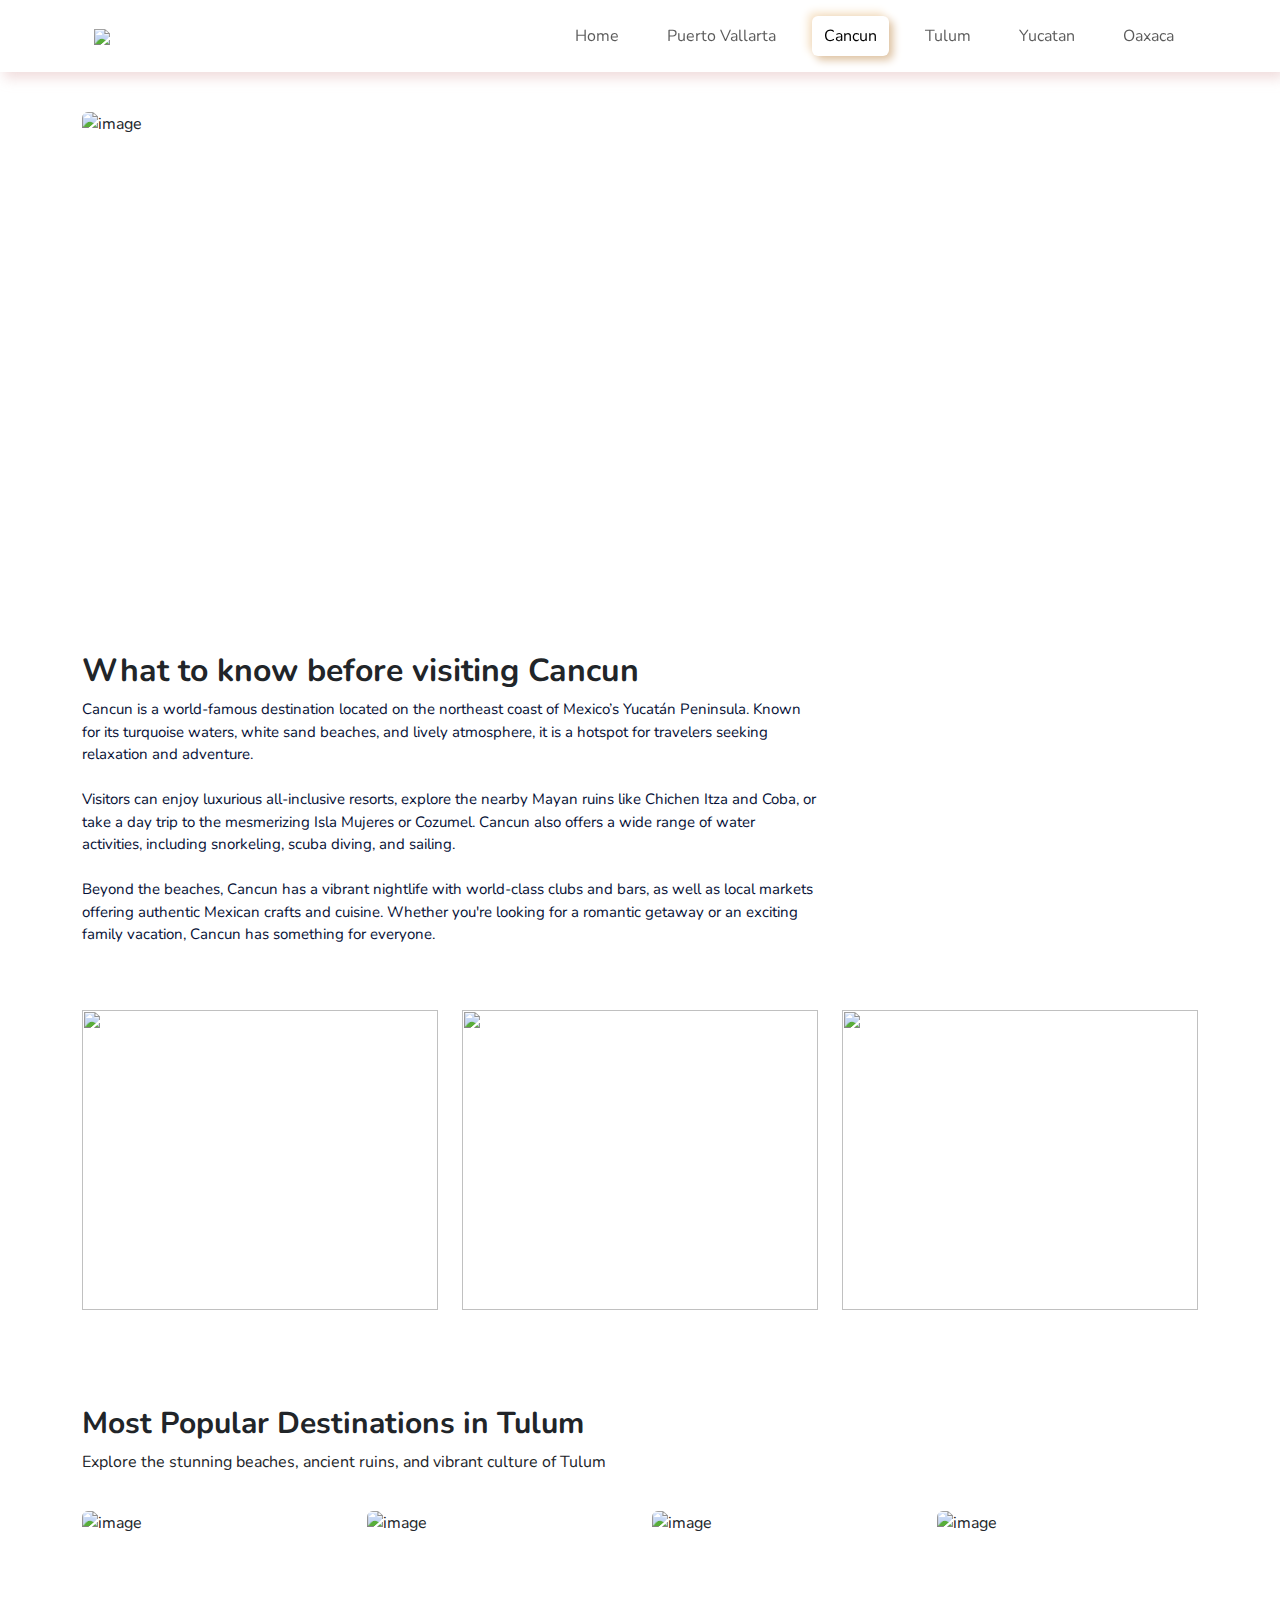
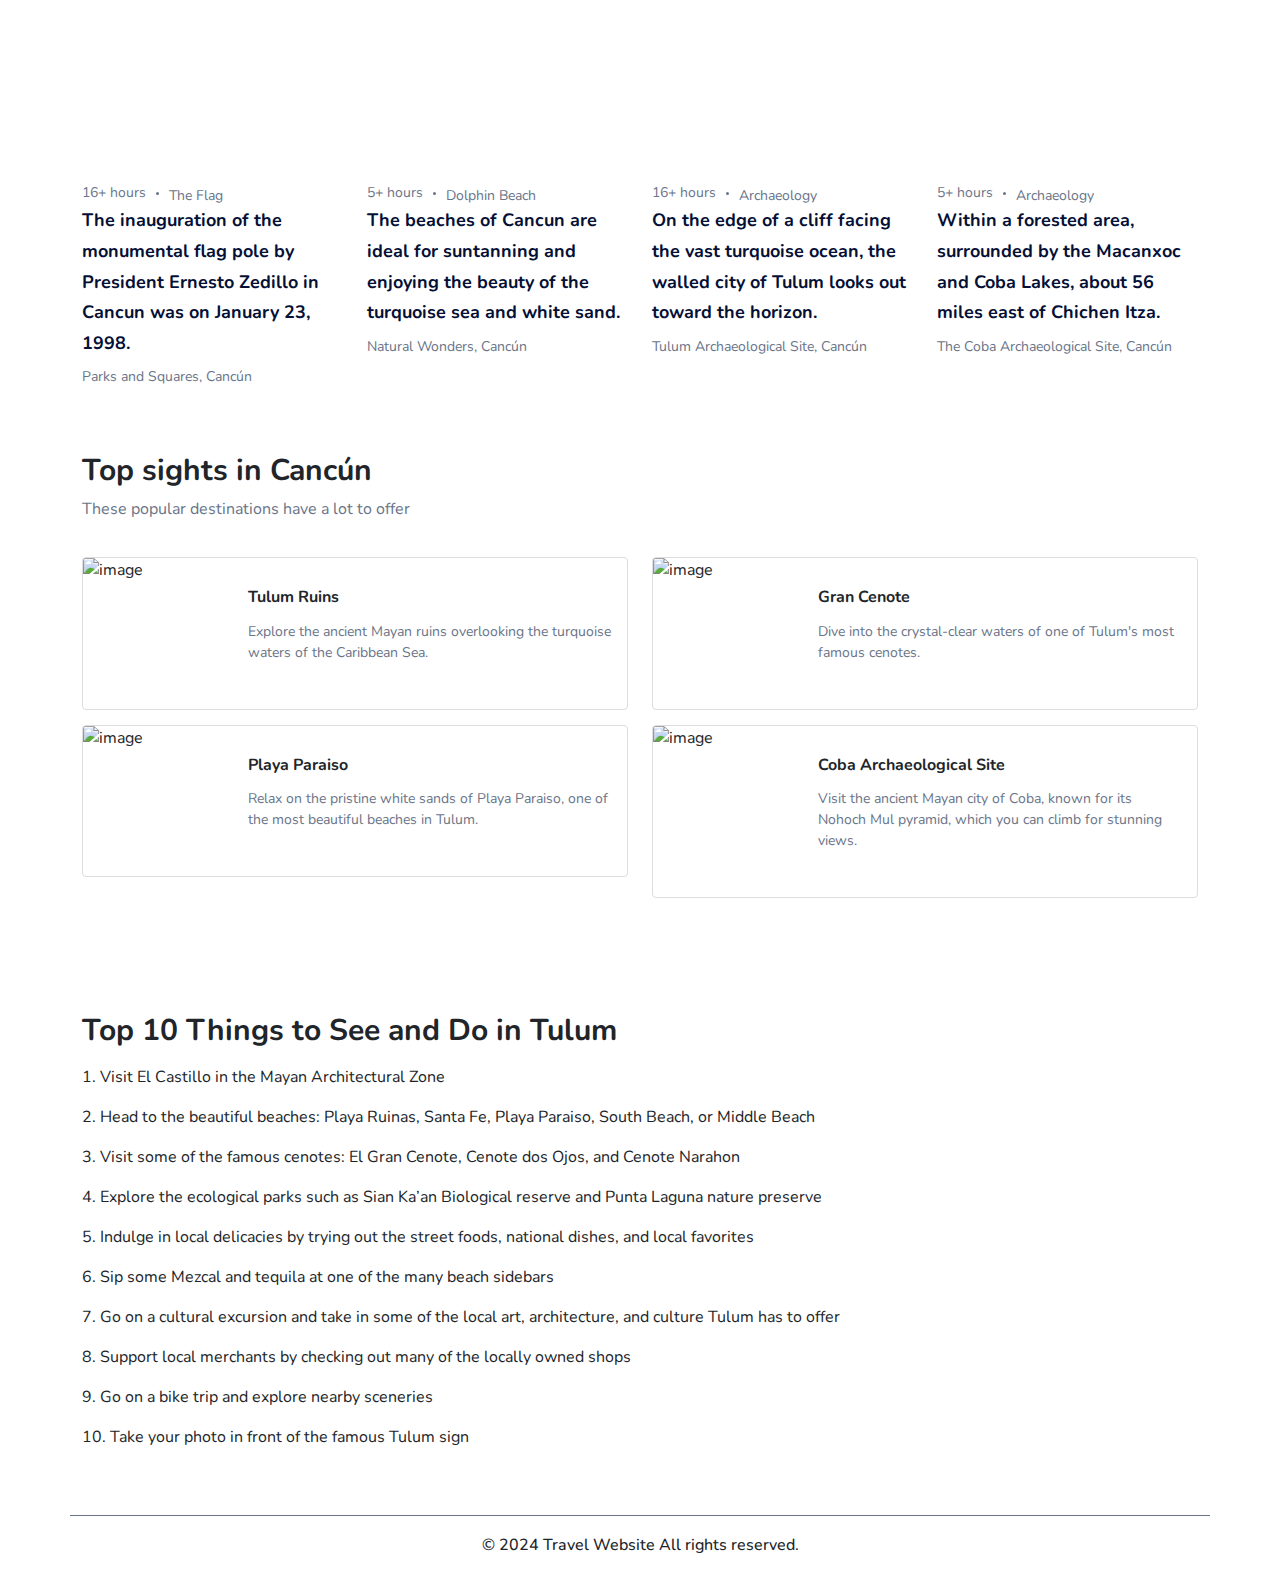
==== commit 0f5c9f4c: "bug fixes" ====
--- a/cancun.html
+++ b/cancun.html
@@ -7,28 +7,19 @@
     <link rel="preconnect" href="https://fonts.googleapis.com" />
     <link rel="preconnect" href="https://fonts.googleapis.com" />
     <link rel="preconnect" href="https://fonts.gstatic.com" crossorigin />
-    <script
-      src="https://kit.fontawesome.com/332a215f17.js"
-      crossorigin="anonymous"
-    ></script>
     <link
       rel="stylesheet"
       href="https://cdnjs.cloudflare.com/ajax/libs/animate.css/4.1.1/animate.min.css"
     />
-    <script src="https://cdnjs.cloudflare.com/ajax/libs/wow/1.1.2/wow.min.js"></script>
     <link
       rel="stylesheet"
       href="https://unpkg.com/swiper/swiper-bundle.min.css"
     />
-    <script src="https://unpkg.com/swiper/swiper-bundle.min.js"></script>
-
     <!-- Bootstrap CSS -->
     <link
       href="https://cdn.jsdelivr.net/npm/bootstrap@5.3.0-alpha1/dist/css/bootstrap.min.css"
       rel="stylesheet"
     />
-    <!-- Bootstrap JS -->
-    <script src="https://cdn.jsdelivr.net/npm/bootstrap@5.3.0-alpha1/dist/js/bootstrap.bundle.min.js"></script>
     <link
       href="https://fonts.googleapis.com/css2?family=Lato:ital,wght@0,100;0,300;0,400;0,700;0,900;1,100;1,300;1,400;1,700;1,900&family=Nunito:ital,wght@0,200..1000;1,200..1000&family=Open+Sans:ital,wght@0,300..800;1,300..800&family=Outfit:wght@100..900&family=Poppins:ital,wght@0,100;0,200;0,300;0,400;0,500;0,600;0,700;0,800;0,900;1,100;1,200;1,300;1,400;1,500;1,600;1,700;1,800;1,900&family=Work+Sans:ital,wght@0,100..900;1,100..900&display=swap"
       rel="stylesheet"
@@ -37,7 +28,7 @@
       rel="stylesheet"
       href="https://cdnjs.cloudflare.com/ajax/libs/font-awesome/6.0.0-beta3/css/all.min.css"
     />
-    <title>Cansun | Vibrant Travel</title>
+    <title>Cancun | Vibrant Travel</title>
   </head>
 
   <body>
@@ -68,7 +59,7 @@
               >
             </li>
             <li class="nav-item">
-              <a class="nav-link mx-2" href="./pvr.html">PVR</a>
+              <a class="nav-link mx-2" href="./pvr.html">Puerto Vallarta</a>
             </li>
             <li class="nav-item">
               <a class="nav-link mx-2 active" href="./cancun.html">Cancun</a>
@@ -86,36 +77,6 @@
         </div>
       </div>
     </nav>
-    <!-- Breadcumb Section -->
-    <section data-anim="fade" class="breadcumb-sec">
-      <div class="container">
-        <div class="row breadcumb-content">
-          <div class="col-auto">
-            <div class="row breadcumb-content-row">
-              <div class="col-auto breadcumb-name">
-                <div class="">North America</div>
-              </div>
-              <div class="col-auto breadcumb-name">
-                <div class="">&gt;</div>
-              </div>
-              <div class="col-auto breadcumb-name">
-                <div class="">Mexico</div>
-              </div>
-              <div class="col-auto breadcumb-name">
-                <div class="">&gt;</div>
-              </div>
-              <div class="col-auto breadcumb-name">
-                <div class="text-dark-1">Tulum</div>
-              </div>
-            </div>
-          </div>
-
-          <div class="col-auto">
-            <span class="breadcumb-city">Tulum Tourism: Best of Tulum</span>
-          </div>
-        </div>
-      </div>
-    </section>
 
     <!--Hero Banner Section  -->
     <section class="banner-section">
@@ -123,103 +84,55 @@
         <div class="row">
           <div class="col-12">
             <div class="banner-img">
-              <!-- <img src="./assets/Images/Tulum/Banner.png" alt="image" class="col-12 rounded-2"> -->
               <img
-                src="https://gaytravel-destinations.s3.amazonaws.com/42668/tulum-turquoise-water-fort__banner-large.jpeg"
+                src="https://encrypted-tbn0.gstatic.com/images?q=tbn:ANd9GcTi4RYSTGJrUPVvuWX9U6W9WMapZayNU6qKPA&s"
                 alt="image"
                 class="col-12 rounded-2"
               />
 
               <div class="banner-content">
-                <h1>Explore Tulum</h1>
+                <h1>Explore Cancun</h1>
                 <div class="text-white">
-                  Explore deals, travel guides and things to do in Tulum
-                </div>
-              </div>
-            </div>
-          </div>
-        </div>
-
-        <div class="row city-features">
-          <div class="col city-features-box">
-            <button>
-              <i class="fa-solid fa-bed"></i>
-              <span>Hotel</span>
-            </button>
-          </div>
-
-          <div class="col city-features-box">
-            <button>
-              <i class="fa-solid fa-map-location-dot"></i>
-              <span>Tour</span>
-            </button>
-          </div>
-
-          <div class="col city-features-box">
-            <button>
-              <i class="fa-solid fa-person-skiing"></i>
-              <span>Activity</span>
-            </button>
-          </div>
-
-          <div class="col city-features-box">
-            <button>
-              <i class="fa-solid fa-house-chimney"></i>
-              <span>Rentals</span>
-            </button>
-          </div>
-
-          <div class="col city-features-box">
-            <button>
-              <i class="fa-solid fa-car-side"></i>
-              <span>Car</span>
-            </button>
-          </div>
-
-          <div class="col city-features-box">
-            <button>
-              <i class="fa-solid fa-ship"></i>
-              <span>Cruise</span>
-            </button>
-          </div>
-
-          <div class="col city-features-box">
-            <button>
-              <i class="fa-solid fa-ship"></i>
-              <span>Flights</span>
-            </button>
+                  <p>
+                    Discover stunning beaches, vibrant nightlife, and adventure
+                    in Cancun
+                  </p>
+                </div>
+              </div>
+            </div>
           </div>
         </div>
 
         <div class="row visiting-location">
           <div class="col-auto">
-            <h2 class="">What to know before visiting Tulum</h2>
+            <h2 class="">What to know before visiting Cancun</h2>
           </div>
 
           <div class="col-lg-8 col-md-8 col-12">
             <p>
-              Tulum is a stunning beach town on the Caribbean coastline of
-              Mexico’s Yucatán Peninsula. It’s known for its well-preserved
-              ruins of an ancient Mayan port city, beautiful white sand beaches,
-              and lush jungles.
+              Cancun is a world-famous destination located on the northeast
+              coast of Mexico’s Yucatán Peninsula. Known for its turquoise
+              waters, white sand beaches, and lively atmosphere, it is a hotspot
+              for travelers seeking relaxation and adventure.
               <br /><br />
-              Visitors can explore the iconic Tulum Archaeological Site perched
-              on a cliff overlooking the sea, enjoy snorkeling in its clear
-              waters, or relax in the vibrant eco-resorts. Don’t miss the chance
-              to visit the unique cenotes and immerse yourself in Mayan culture
-              and traditions.
+              Visitors can enjoy luxurious all-inclusive resorts, explore the
+              nearby Mayan ruins like Chichen Itza and Coba, or take a day trip
+              to the mesmerizing Isla Mujeres or Cozumel. Cancun also offers a
+              wide range of water activities, including snorkeling, scuba
+              diving, and sailing.
               <br /><br />
-              Tulum is also famous for its bohemian vibe, offering yoga
-              retreats, eco-friendly restaurants, and a vibrant nightlife. From
-              the beachfront to the lush inland jungles, Tulum is a perfect
-              destination for relaxation and adventure.
+              Beyond the beaches, Cancun has a vibrant nightlife with
+              world-class clubs and bars, as well as local markets offering
+              authentic Mexican crafts and cuisine. Whether you're looking for a
+              romantic getaway or an exciting family vacation, Cancun has
+              something for everyone.
             </p>
           </div>
 
           <div class="col-xl-4">
             <div class="relative d-flex ml-35">
               <iframe
-                src="https://www.google.com/maps/embed?pb=!1m18!1m12!1m3!1d59919.59472404027!2d-87.50526137395451!3d20.17678012015522!2m3!1f0!2f0!3f0!3m2!1i1024!2i768!4f13.1!3m3!1m2!1s0x8f4fd40310e42a4b%3A0xeedc0db93ff9ab7!2sTulum%2C%20Quintana%20Roo%2C%20Mexico!5e0!3m2!1sen!2sin!4v1731875181508!5m2!1sen!2sin"
+                src="https://www.google.com/maps/embed?pb=!1m18!1m12!1m3!1d119096.7969330474!2d-86.93880606817683!3d21.12153847026029!2m3!1f0!2f0!3f0!3m2!1i1024!2i768!4f13.1!3m3!1m2!1s0x8f4c2b05aef653db%3A0xce32b73c625fcd8a!2sCanc%C3%BAn%2C%20Quintana%20Roo%2C%20Mexico!5e0!3m2!1sen!2sin!4v1732042075620!5m2!1sen!2sin"
                 width="600"
                 height="210"
                 style="border: 0"
@@ -230,273 +143,49 @@
             </div>
           </div>
         </div>
-
-        <div class="content-border"></div>
-
-        <div class="row weather-info">
-          <div class="col-12">
-            <h2>Local weather</h2>
-          </div>
-          <div class="col-md-3 col-xl-3 col-6">
-            <div class="general-info-boxes">
-              <div class="weather-month">
-                <h6>DEC - FEB</h6>
-              </div>
-              <div class="weather-celc">28° <span>20°</span></div>
-            </div>
-          </div>
-
-          <div class="col-md-3 col-xl-3 col-6">
-            <div class="general-info-boxes">
-              <div class="weather-month">
-                <h6>MAR - MAY</h6>
-              </div>
-              <div class="weather-celc">30° <span>22°</span></div>
-            </div>
-          </div>
-
-          <div class="col-md-3 col-xl-3 col-6">
-            <div>
-              <div class="weather-month">
-                <h6>JUN - AUG</h6>
-              </div>
-              <div class="weather-celc">32° <span>24°</span></div>
-            </div>
-          </div>
-
-          <div class="col-md-3 col-xl-3 col-6">
-            <div>
-              <div class="weather-month">
-                <h6>SEP - NOV</h6>
-              </div>
-              <div class="weather-celc">29° <span>23°</span></div>
-            </div>
-          </div>
-        </div>
-
-        <div class="content-border"></div>
-
-        <div class="row weather-info">
-          <div class="col-12">
-            <h2>General info</h2>
-          </div>
-
-          <div class="col-md-3 col-xl-3 col-6 general-info">
-            <div>
-              <h5>Time Zone</h5>
-              <h6>GMT -05:00</h6>
-              <span>1 hour behind</span>
-            </div>
-          </div>
-
-          <div class="col-md-3 col-xl-3 col-6 general-info">
-            <div class="general-info-boxes">
-              <h5>Currency</h5>
-              <h6>Mexican Peso</h6>
-              <span>1USD = 17.00MXN</span>
-            </div>
-          </div>
-
-          <div class="col-md-3 col-xl-3 col-6 general-info">
-            <h5>Best time to visit</h5>
-            <div class="row">
-              <div class="col-md-6">
-                <h6>JAN</h6>
-                <span>Tulum Carnival</span>
-              </div>
-              <div class="col-md-6">
-                <h6>OCT</h6>
-                <span>Day of the Dead</span>
-              </div>
-            </div>
-          </div>
-        </div>
-
-        <div class="content-border"></div>
       </div>
     </section>
 
-    <!--Best Hotels Section  -->
-    <section class="hotels-section">
-      <div class="container">
-        <div class="row hotels-row">
-          <div class="col-auto">
-            <div>
-              <h2>Recommended Hotels</h2>
-              <p>Interdum et malesuada fames ac ante ipsum</p>
-            </div>
-          </div>
-        </div>
-
-        <div class="row hotels-list">
-          <div class="col-md-3 col-12 hotel-card">
-            <div class="hotel-info-boxes">
-              <div class="hotel-card-img">
-                <div class="card-img">
-                  <div class="hotel-card-info">
-                    <img
-                      class="rounded-2 col-12"
-                      src="https://creativelayers.net/themes/gotrip-html/img/hotels/1.png"
-                      alt="image"
-                    />
-                  </div>
-
-                  <div class="hotel-card-badge">
-                    <div class="badge-text">Breakfast included</div>
-                  </div>
-                </div>
-              </div>
-              <div class="hotel-card-content">
-                <h4>
-                  <span>The Montcalm At Brewery London City</span>
-                </h4>
-
-                <p>Westminster Borough, London</p>
-
-                <div class="hotel-card-review">
-                  <div class="review-number">4.8</div>
-                  <div>
-                    <h5>Exceptional</h5>
-                  </div>
-                  <div>
-                    <span>3,014 reviews</span>
-                  </div>
-                </div>
-
-                <div class="mt-2">
-                  <div class="hotel-price">
-                    Starting from <span>US$72</span>
-                  </div>
-                </div>
-              </div>
-            </div>
-          </div>
-
-          <div class="col-md-3 col-12 hotel-card">
-            <div class="hotel-info-boxes">
-              <div class="hotel-card-img">
-                <div class="card-img">
-                  <div class="hotel-card-info">
-                    <img
-                      class="rounded-2 col-12"
-                      src="https://creativelayers.net/themes/gotrip-html/img/hotels/1.png"
-                      alt="image"
-                    />
-                  </div>
-
-                  <div class="hotel-card-badge">
-                    <div class="badge-text">Breakfast included</div>
-                  </div>
-                </div>
-              </div>
-              <div class="hotel-card-content">
-                <h4>
-                  <span>The Montcalm At Brewery London City</span>
-                </h4>
-
-                <p>Westminster Borough, London</p>
-
-                <div class="hotel-card-review">
-                  <div class="review-number">4.8</div>
-                  <div>
-                    <h5>Exceptional</h5>
-                  </div>
-                  <div>
-                    <span>3,014 reviews</span>
-                  </div>
-                </div>
-
-                <div class="mt-2">
-                  <div class="hotel-price">
-                    Starting from <span>US$72</span>
-                  </div>
-                </div>
-              </div>
-            </div>
-          </div>
-
-          <div class="col-md-3 col-12 hotel-card">
-            <div class="hotel-info-boxes">
-              <div class="hotel-card-img">
-                <div class="card-img">
-                  <div class="hotel-card-info">
-                    <img
-                      class="rounded-2 col-12"
-                      src="https://creativelayers.net/themes/gotrip-html/img/hotels/1.png"
-                      alt="image"
-                    />
-                  </div>
-
-                  <div class="hotel-card-badge">
-                    <div class="badge-text">Breakfast included</div>
-                  </div>
-                </div>
-              </div>
-              <div class="hotel-card-content">
-                <h4>
-                  <span>The Montcalm At Brewery London City</span>
-                </h4>
-
-                <p>Westminster Borough, London</p>
-
-                <div class="hotel-card-review">
-                  <div class="review-number">4.8</div>
-                  <div>
-                    <h5>Exceptional</h5>
-                  </div>
-                  <div>
-                    <span>3,014 reviews</span>
-                  </div>
-                </div>
-
-                <div class="mt-2">
-                  <div class="hotel-price">
-                    Starting from <span>US$72</span>
-                  </div>
-                </div>
-              </div>
-            </div>
-          </div>
-
-          <div class="col-md-3 col-12 hotel-card">
-            <div class="">
-              <div class="hotel-card-img">
-                <div class="card-img">
-                  <div class="hotel-card-info">
-                    <img
-                      class="rounded-2 col-12"
-                      src="https://creativelayers.net/themes/gotrip-html/img/hotels/1.png"
-                      alt="image"
-                    />
-                  </div>
-
-                  <div class="hotel-card-badge">
-                    <div class="badge-text">Breakfast included</div>
-                  </div>
-                </div>
-              </div>
-              <div class="hotel-card-content">
-                <h4>
-                  <span>The Montcalm At Brewery London City</span>
-                </h4>
-
-                <p>Westminster Borough, London</p>
-
-                <div class="hotel-card-review">
-                  <div class="review-number">4.8</div>
-                  <div>
-                    <h5>Exceptional</h5>
-                  </div>
-                  <div>
-                    <span>3,014 reviews</span>
-                  </div>
-                </div>
-
-                <div class="mt-2">
-                  <div class="hotel-price">
-                    Starting from <span>US$72</span>
-                  </div>
-                </div>
+    <!-- 4 Images Section -->
+    <section class="pt-5">
+      <div class="container">
+        <div class="row">
+          <div class="col-md-4 col-12">
+            <div class="places-image position-relative">
+              <img
+                src="https://lh5.googleusercontent.com/p/AF1QipMnPgFu_8yIyWcsPHqCZYx7HzUzPn91ESMJkCu4=s643-k-no"
+                alt=""
+                class="w-100"
+              />
+              <div class="overlay">
+                <p>City: Cancun</p>
+                <p>Destination: Eiffel Tower</p>
+              </div>
+            </div>
+          </div>
+          <div class="col-md-4 col-12">
+            <div class="places-image position-relative">
+              <img
+                src="https://lh5.googleusercontent.com/p/AF1QipMJt71joRRDJ0aC2wT6pXjuWn_lmTZviW-96QG4=s483-k-no"
+                alt=""
+                class="w-100"
+              />
+              <div class="overlay">
+                <p>City:Cancun</p>
+                <p>Destination: Warriors' Temple</p>
+              </div>
+            </div>
+          </div>
+          <div class="col-md-4 col-12">
+            <div class="places-image position-relative">
+              <img
+                src="https://lh5.googleusercontent.com/p/AF1QipOpQdNTSiGH8ZWPzsWNrF9sHBoB93zimvd3Xhvn=s483-k-no"
+                alt=""
+                class="w-100"
+              />
+              <div class="overlay">
+                <p>City: Cancun</p>
+                <p>Destination: El Castillo</p>
               </div>
             </div>
           </div>
@@ -527,7 +216,7 @@
                   <div class="hotel-card-info">
                     <img
                       class="rounded-2 col-12"
-                      src="https://dynamic-media-cdn.tripadvisor.com/media/photo-o/28/b0/05/9f/caption.jpg?w=300&h=300&s=1"
+                      src="https://www.travelbymexico.com/qrooatr/qroo7502HDFM.jpg"
                       alt="image"
                     />
                   </div>
@@ -538,15 +227,15 @@
                 <div class="destinations-timing">
                   <span>16+ hours</span>
                   <div class="dot"></div>
-                  <p>Full-day Tours</p>
+                  <p>The Flag</p>
                 </div>
                 <h4>
                   <span
-                    >Full Day Tulum Ruins Tour Cenote and Swimming with Sea
-                    Turtles</span
+                    >The inauguration of the monumental flag pole by President
+                    Ernesto Zedillo in Cancun was on January 23, 1998.</span
                   >
                 </h4>
-                <p>Tulum, Quintana Roo</p>
+                <p>Parks and Squares, Cancún</p>
               </div>
             </div>
           </div>
@@ -556,55 +245,11 @@
               <div class="hotel-card-img">
                 <div class="card-img">
                   <div class="hotel-card-info">
-                    <div
-                      class="cardImage-slider overflow-hidden js-cardImage-slider"
-                    >
-                      <div class="swiper-wrapper">
-                        <div class="swiper-slide">
-                          <img
-                            class="col-12 rounded-2"
-                            src="https://dynamic-media-cdn.tripadvisor.com/media/photo-o/2b/d0/4a/b1/caption.jpg?w=1000&h=-1&s=1"
-                            alt="image"
-                          />
-                        </div>
-
-                        <div class="swiper-slide">
-                          <img
-                            class="col-12 rounded-2"
-                            src="https://dynamic-media-cdn.tripadvisor.com/media/photo-o/2b/d0/4a/b1/caption.jpg?w=1000&h=-1&s=1"
-                            alt="image"
-                          />
-                        </div>
-
-                        <div class="swiper-slide">
-                          <img
-                            class="col-12 rounded-2"
-                            src="https://dynamic-media-cdn.tripadvisor.com/media/photo-o/2b/d0/4a/b1/caption.jpg?w=1000&h=-1&s=1"
-                            alt="image"
-                          />
-                        </div>
-                      </div>
-
-                      <div
-                        class="cardImage-slider__pagination js-pagination"
-                      ></div>
-
-                      <div class="cardImage-slider__nav -prev">
-                        <button
-                          class="button -blue-1 bg-white size-30 rounded-full shadow-2 js-prev"
-                        >
-                          <i class="fa-solid fa-angle-left"></i>
-                        </button>
-                      </div>
-
-                      <div class="cardImage-slider__nav -next">
-                        <button
-                          class="button -blue-1 bg-white size-30 rounded-full shadow-2 js-next"
-                        >
-                          <i class="fa-solid fa-angle-right"></i>
-                        </button>
-                      </div>
-                    </div>
+                    <img
+                      class="rounded-2 col-12"
+                      src="https://www.travelbymexico.com/qrooatr/qroo2452FJUM.jpg"
+                      alt="image"
+                    />
                   </div>
                 </div>
               </div>
@@ -613,13 +258,16 @@
                 <div class="destinations-timing">
                   <span>5+ hours</span>
                   <div class="dot"></div>
-                  <p>Half-day Tours</p>
+                  <p>Dolphin Beach</p>
                 </div>
                 <h4>
-                  <span>2-Hour Snorkeling in Two Spots of Tulum's Reef</span>
+                  <span
+                    >The beaches of Cancun are ideal for suntanning and enjoying
+                    the beauty of the turquoise sea and white sand.</span
+                  >
                 </h4>
 
-                <p>Tulum, Quintana Roo</p>
+                <p>Natural Wonders, Cancún</p>
               </div>
             </div>
           </div>
@@ -631,7 +279,7 @@
                   <div class="hotel-card-info">
                     <img
                       class="rounded-2 col-12"
-                      src="https://dynamic-media-cdn.tripadvisor.com/media/photo-o/22/16/a3/26/caption.jpg?w=300&h=300&s=1"
+                      src="https://www.travelbymexico.com/qrooatr/qroo9449KNJM.jpg"
                       alt="image"
                     />
                   </div>
@@ -642,15 +290,15 @@
                 <div class="destinations-timing">
                   <span>16+ hours</span>
                   <div class="dot"></div>
-                  <p>Full-day Tours</p>
+                  <p>Archaeology</p>
                 </div>
                 <h4>
                   <span
-                    >Chichen Itza, Cenote and Valladolid Small Group Day
-                    Trip</span
+                    >On the edge of a cliff facing the vast turquoise ocean, the
+                    walled city of Tulum looks out toward the horizon.</span
                   >
                 </h4>
-                <p>Tulum, Quintana Roo</p>
+                <p>Tulum Archaeological Site, Cancún</p>
               </div>
             </div>
           </div>
@@ -662,7 +310,7 @@
                   <div class="hotel-card-info">
                     <img
                       class="rounded-2 col-12"
-                      src="https://dynamic-media-cdn.tripadvisor.com/media/photo-o/28/64/85/96/caption.jpg?w=300&h=300&s=1"
+                      src="https://www.travelbymexico.com/qrooatr/qroo4268GGZM.jpg"
                       alt="image"
                     />
                   </div>
@@ -673,15 +321,15 @@
                 <div class="destinations-timing">
                   <span>5+ hours</span>
                   <div class="dot"></div>
-                  <p>Half-day Tours</p>
+                  <p>Archaeology</p>
                 </div>
                 <h4>
                   <span
-                    >Half Day Luxury Sailing Experience in Riviera Maya with
-                    Open Bar</span
+                    >Within a forested area, surrounded by the Macanxoc and Coba
+                    Lakes, about 56 miles east of Chichen Itza.</span
                   >
                 </h4>
-                <p>Tulum, Quintana Roo</p>
+                <p>The Coba Archaeological Site, Cancún</p>
               </div>
             </div>
           </div>
@@ -695,7 +343,7 @@
         <div class="row">
           <div class="col-auto">
             <div class="top-sight-header">
-              <h2>Top sights in Tulum</h2>
+              <h2>Top sights in Cancún</h2>
               <p>These popular destinations have a lot to offer</p>
             </div>
           </div>
@@ -806,6 +454,7 @@
       </div>
     </section>
 
+    <!-- Top 10 Things Section -->
     <section class="top-sights-section mt-0">
       <div class="container">
         <div class="row">
@@ -851,10 +500,9 @@
     </section>
 
     <!-- Footer Section -->
-
     <section class="footer-section">
       <div class="container">
-        <div class="row">
+        <div class="row text-center">
           <div class="rights-text">
             <h5>© 2024 Travel Website All rights reserved.</h5>
           </div>
@@ -862,24 +510,14 @@
       </div>
     </section>
 
-    <!-- Script For Slider -->
-    <script>
-      var swiper = new Swiper(".js-cardImage-slider", {
-        loop: true,
-        autoplay: {
-          delay: 2000,
-          disableOnInteraction: false,
-        },
-        speed: 1200,
-        pagination: {
-          el: ".js-pagination",
-          clickable: true,
-        },
-        navigation: {
-          nextEl: ".js-next",
-          prevEl: ".js-prev",
-        },
-      });
-    </script>
+    <!-- All Scripts -->
+    <script src="https://unpkg.com/swiper/swiper-bundle.min.js"></script>
+    <script src="https://cdnjs.cloudflare.com/ajax/libs/wow/1.1.2/wow.min.js"></script>
+    <script
+      src="https://kit.fontawesome.com/332a215f17.js"
+      crossorigin="anonymous"
+    ></script>
+    <!-- Bootstrap JS -->
+    <script src="https://cdn.jsdelivr.net/npm/bootstrap@5.3.0-alpha1/dist/js/bootstrap.bundle.min.js"></script>
   </body>
 </html>
--- a/index.css
+++ b/index.css
@@ -212,8 +212,12 @@
 
 @media only screen and (max-width: 767px) {
   .feature-section .special-tour-details {
-    grid-template-columns: repeat(1, 1fr);
+    grid-template-columns: repeat(1, 1fr) !important;
     gap: 5px;
+  }
+
+  .feature-section{
+    padding: 40px 0 !important;
   }
 }
 
@@ -380,13 +384,13 @@
   left: 50%;
   top: -40px;
   transform: translateX(-50%);
-  width: 80px;
-  height: 80px;
-  line-height: 80px;
+  width: 70px;
+  height: 70px;
+  line-height: 70px;
   background: #fff;
   text-align: center;
   border-radius: 50%;
-  font-size: 40px;
+  font-size: 30px;
   box-shadow: 0px 15px 20px 0px rgba(0, 0, 0, 0.06);
 }
 
@@ -428,10 +432,6 @@
     margin-bottom: 30px;
   }
 }
-
-.special-tour-details {
-}
-
 /* Middle Banner Styles */
 .middle-banner-section {
   background-color: #102039;
@@ -817,54 +817,19 @@
   color: #f7921e;
 }
 
-/* Tulum Page section */
-
-/* Breadcumb Section Styles */
-.breadcumb-sec {
+.banner-section {
+  margin: 40px 0 0 0;
+}
+.banner-section .banner-img {
+  position: relative;
   display: flex;
-  align-items: center;
-  padding: 15px 0;
-  border-top: 1px solid #ddde28;
-}
-
-.breadcumb-sec .breadcumb-content {
-  align-items: center;
-  justify-content: space-between;
-  margin: -5px 0;
-}
-
-.breadcumb-sec .breadcumb-content .col-auto {
-  padding: 5px 0;
-}
-
-.breadcumb-sec .breadcumb-content .col-auto .breadcumb-content-row {
-  color: #697488;
-  align-items: center;
-  margin: -2.5px -5px;
-  font-size: 14px;
-}
-
-.breadcumb-sec
-  .breadcumb-content
-  .col-auto
-  .breadcumb-content-row
-  .breadcumb-name {
-  padding: 3px 5px;
-}
-
-.breadcumb-sec .breadcumb-content .breadcumb-city {
-  color: #697488;
-  font-size: 14px;
-}
-
-/* Banner Section Styles */
-.banner-section {
-  /* padding-bottom: 30px; */
-}
-
-.banner-section .banner-img {
-  position: relative;
-  display: flex;
+}
+
+.banner-section .banner-img img {
+  width: 100%;
+  height: 500px;
+  object-fit: cover;
+  /* filter: blur(1px); */
 }
 
 .banner-section .banner-img .banner-content {
@@ -876,7 +841,11 @@
 
 .banner-section .banner-img .banner-content h1 {
   font-weight: 600;
-  font-size: 50px;
+  font-size: 100px;
+}
+
+.banner-section .banner-img .banner-content p {
+  font-size: 25px;
 }
 
 @media (max-width: 767px) {
@@ -885,7 +854,15 @@
   }
 
   .banner-section .banner-img .banner-content h1 {
+    font-size: 60px;
+  }
+
+  .banner-section .banner-img .banner-content p {
     font-size: 25px;
+  }
+
+  .places-image{
+    margin-bottom: 10px;
   }
 
   .general-info-boxes {
@@ -1194,103 +1171,6 @@
   color: #3554d4;
 }
 
-.cardImage-slider {
-  position: relative;
-  width: 100%;
-  height: auto;
-}
-
-.swiper-wrapper {
-  display: flex;
-}
-
-.swiper-slide {
-  width: 100%;
-  height: auto;
-  text-align: center;
-}
-
-.swiper-slide img {
-  width: 100%;
-  height: auto;
-  object-fit: cover;
-}
-
-.cardImage-slider__pagination {
-  position: absolute;
-  bottom: 10px;
-  left: 50%;
-  transform: translateX(-50%);
-}
-
-.cardImage-slider__nav {
-  position: absolute;
-  top: 50%;
-  transform: translateY(-50%);
-  z-index: 10;
-}
-
-.cardImage-slider__nav.-prev {
-  left: 10px;
-}
-
-.cardImage-slider__nav.-next {
-  right: 10px;
-}
-
-.js-prev,
-.js-next {
-  background-color: #ffffff;
-  border-radius: 100%;
-  width: 30px;
-  height: 30px;
-  cursor: pointer;
-  box-shadow: 0px 10px 35px 0px #0510361a;
-}
-
-.js-prev i,
-.js-next i {
-  font-size: 16px;
-}
-
-.cardImage-slider__nav .button {
-  display: flex;
-  align-items: center;
-  justify-content: center;
-  vertical-align: middle;
-  text-align: center;
-  line-height: 1;
-  font-weight: 500;
-  font-size: 15px;
-  line-height: 1.2;
-  border: 1px solid transparent;
-  transition: all 0.3s cubic-bezier(0.165, 0.84, 0.44, 1);
-}
-
-.swiper-pagination {
-  position: absolute;
-  bottom: 10px;
-  left: 50%;
-  transform: translateX(-50%);
-  display: flex;
-  justify-content: center;
-  align-items: center;
-  z-index: 10;
-}
-
-.swiper-pagination-bullet {
-  background: #007bff;
-  width: 10px;
-  height: 10px;
-  border-radius: 50%;
-  margin: 0 5px;
-  transition: background 0.3s;
-}
-
-.swiper-pagination-bullet-active {
-  background: #0056b3;
-}
-
 .top-sights-section {
   padding: 50px 15px;
 }
@@ -1476,3 +1356,38 @@
 .footer-section .rights-text h5 {
   font-size: 16px;
 }
+
+.places-image {
+  position: relative;
+  overflow: hidden;
+}
+
+.places-image img {
+  height: 300px;
+}
+
+.places-image .overlay {
+  position: absolute;
+  top: 0;
+  left: 0;
+  width: 100%;
+  height: 100%;
+  background: rgba(0, 0, 0, 0.6);
+  color: #fff;
+  display: flex;
+  flex-direction: column;
+  justify-content: center;
+  align-items: center;
+  opacity: 0;
+  transition: opacity 0.3s ease;
+}
+
+.places-image:hover .overlay {
+  opacity: 1;
+}
+
+.places-imag .overlay p {
+  margin: 0;
+  font-size: 16px;
+  font-weight: bold;
+}
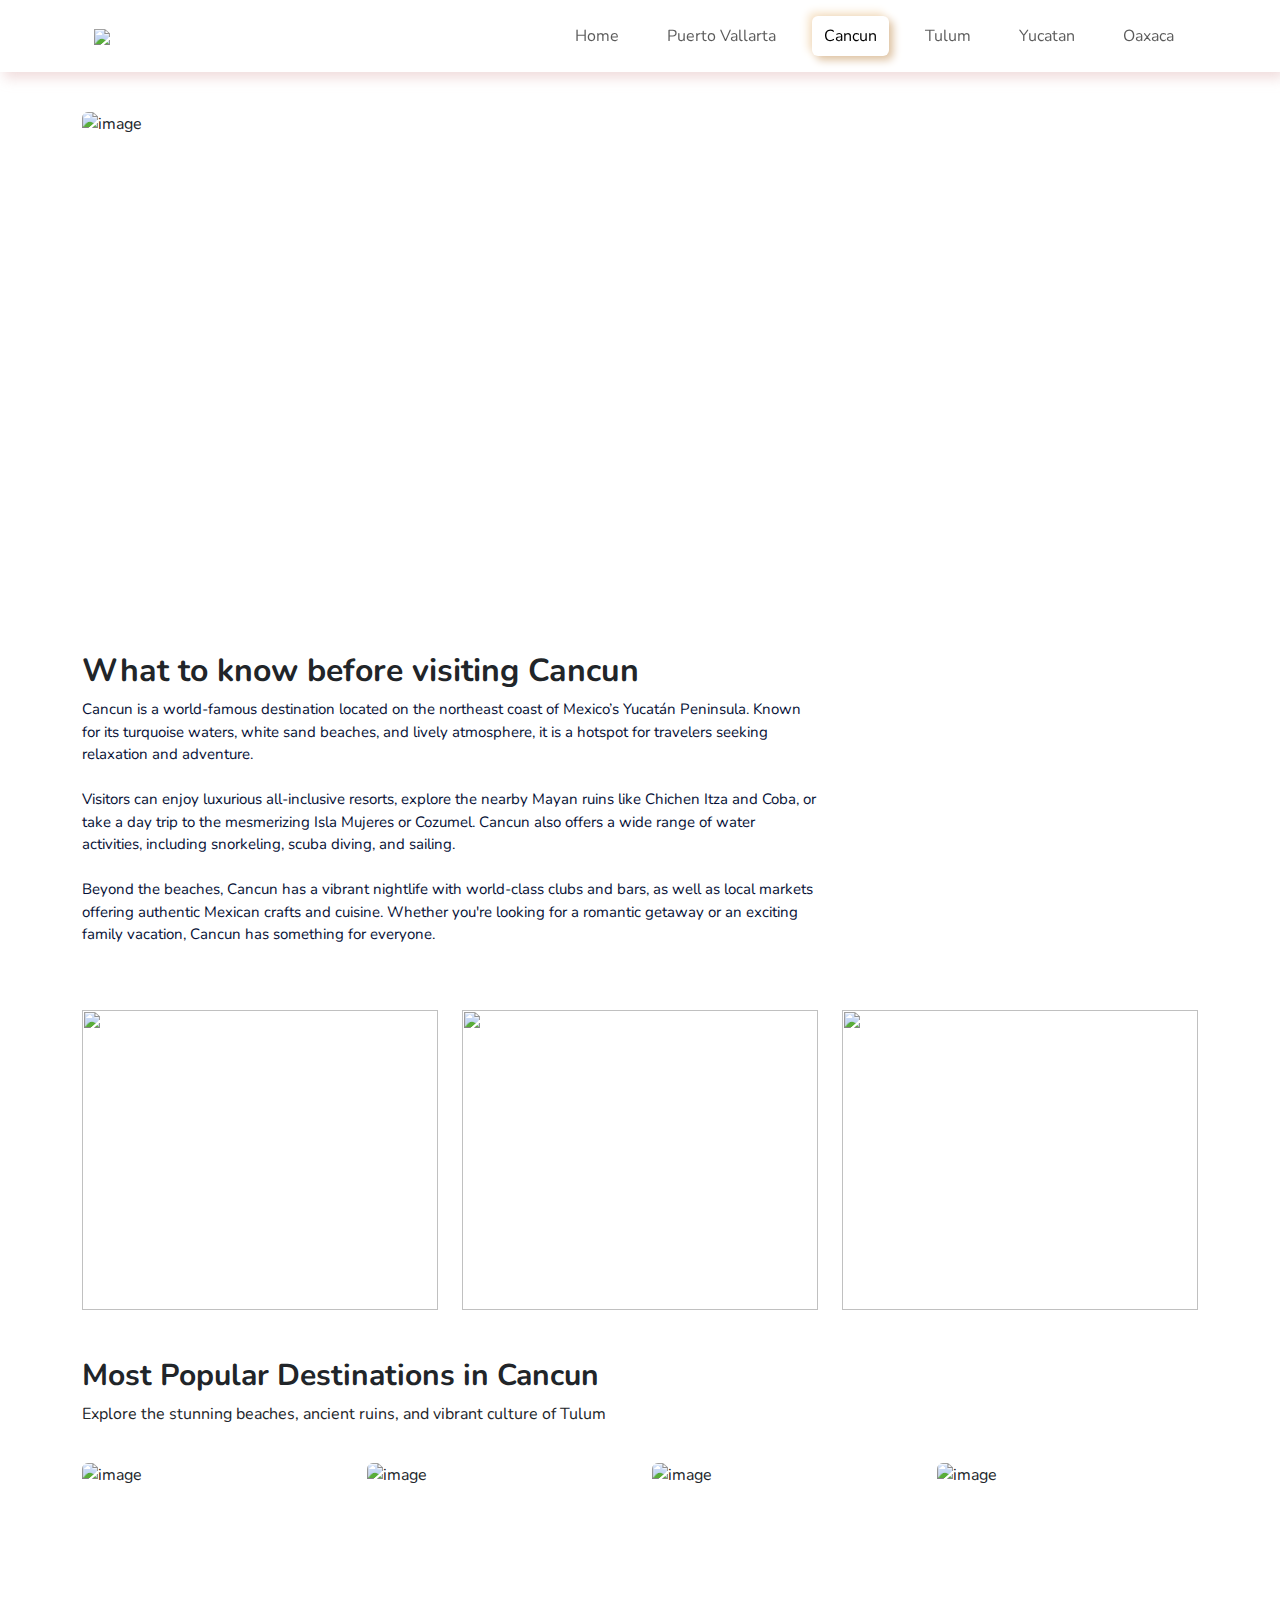
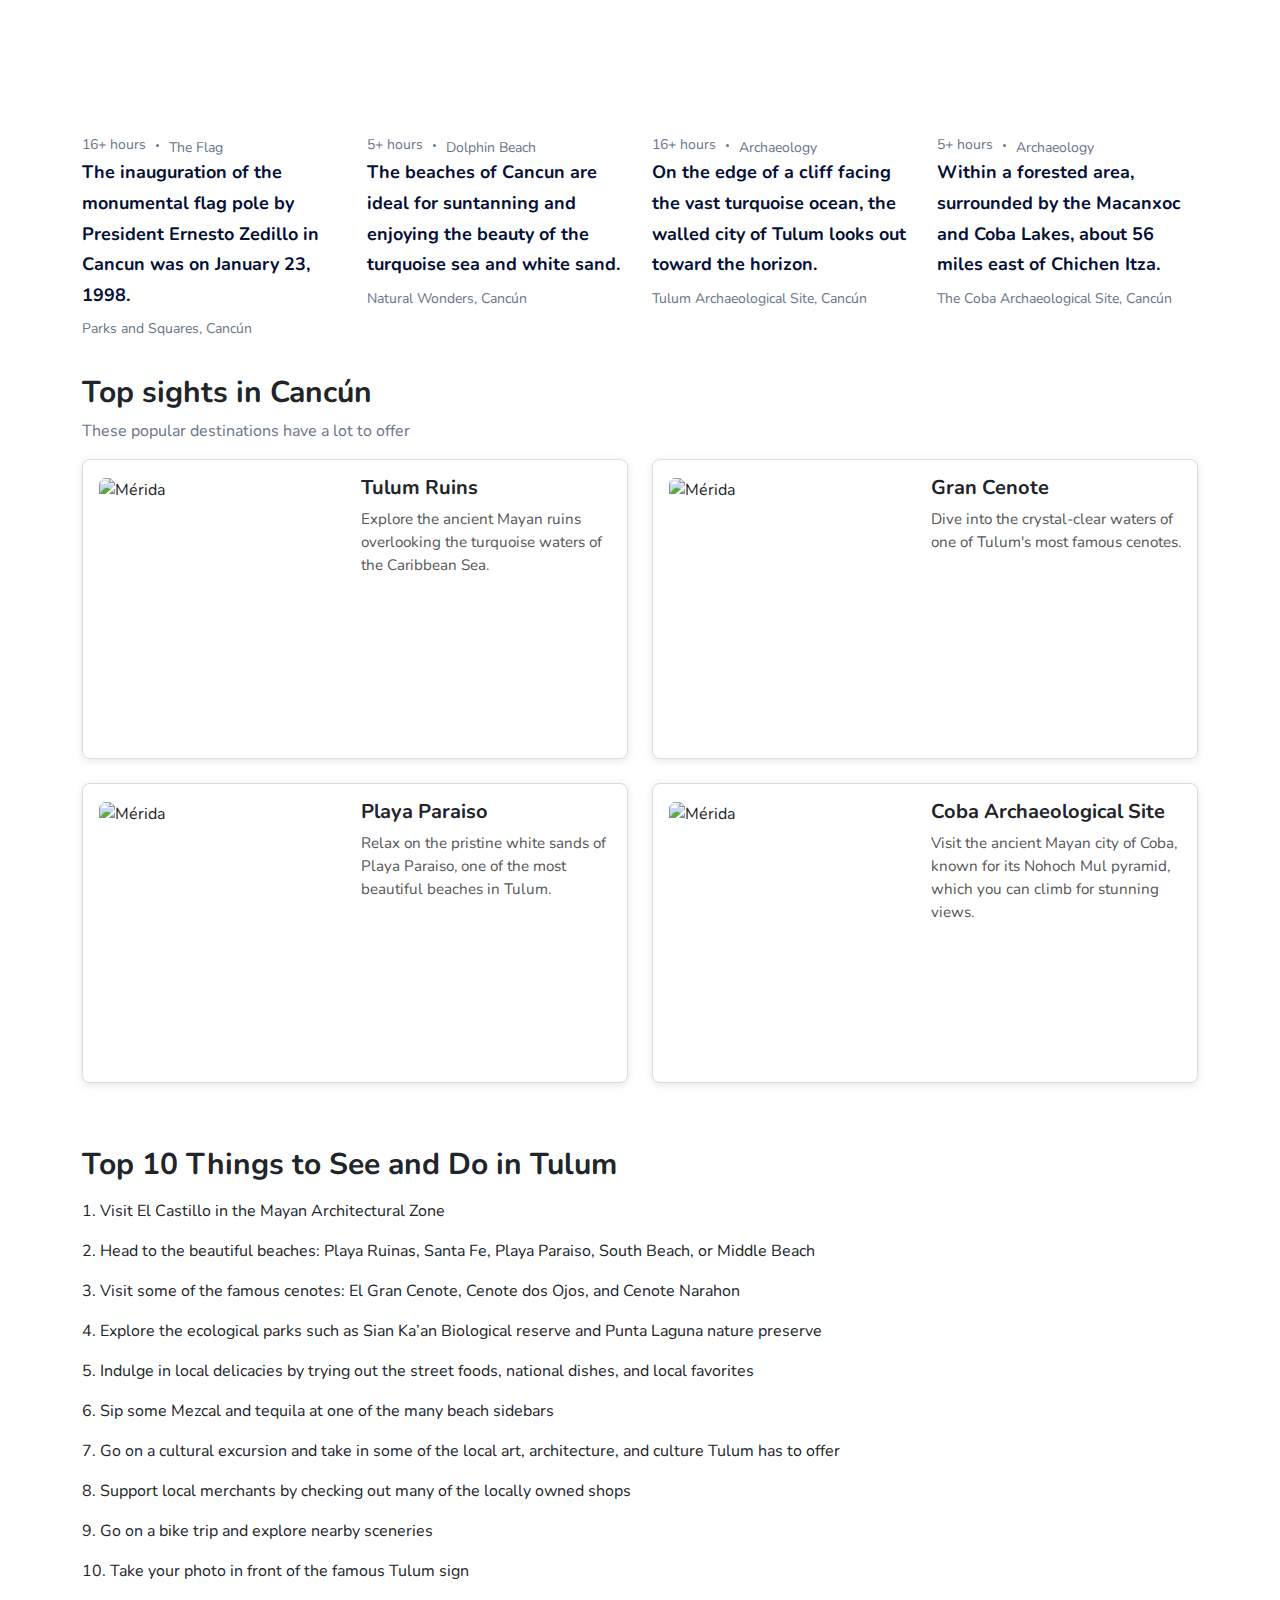
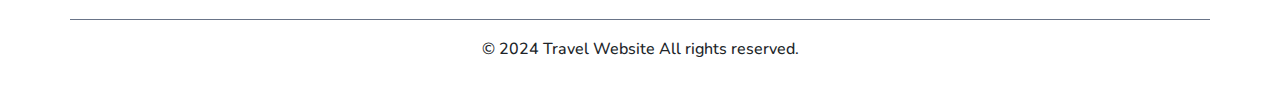
==== commit 872adf27: "project-done" ====
--- a/cancun.html
+++ b/cancun.html
@@ -85,15 +85,17 @@
           <div class="col-12">
             <div class="banner-img">
               <img
-                src="https://encrypted-tbn0.gstatic.com/images?q=tbn:ANd9GcTi4RYSTGJrUPVvuWX9U6W9WMapZayNU6qKPA&s"
+                src="https://cdn-v2.theculturetrip.com/1280x713/wp-content/uploads/2024/08/shutterstock_1790369897.webp"
                 alt="image"
                 class="col-12 rounded-2"
               />
 
               <div class="banner-content">
-                <h1>Explore Cancun</h1>
+                <h1 class="animate__animated animate__fadeInUp">
+                  Explore Cancun
+                </h1>
                 <div class="text-white">
-                  <p>
+                  <p class="animate__animated animate__fadeInUp">
                     Discover stunning beaches, vibrant nightlife, and adventure
                     in Cancun
                   </p>
@@ -105,11 +107,13 @@
 
         <div class="row visiting-location">
           <div class="col-auto">
-            <h2 class="">What to know before visiting Cancun</h2>
+            <h2 class="animate__animated animate__fadeInUp">
+              What to know before visiting Cancun
+            </h2>
           </div>
 
           <div class="col-lg-8 col-md-8 col-12">
-            <p>
+            <p class="animate__animated animate__fadeInUp">
               Cancun is a world-famous destination located on the northeast
               coast of Mexico’s Yucatán Peninsula. Known for its turquoise
               waters, white sand beaches, and lively atmosphere, it is a hotspot
@@ -151,7 +155,9 @@
       <div class="container">
         <div class="row">
           <div class="col-md-4 col-12">
-            <div class="places-image position-relative">
+            <div
+              class="places-image position-relative animate__animated animate__fadeInUp"
+            >
               <img
                 src="https://lh5.googleusercontent.com/p/AF1QipMnPgFu_8yIyWcsPHqCZYx7HzUzPn91ESMJkCu4=s643-k-no"
                 alt=""
@@ -164,7 +170,9 @@
             </div>
           </div>
           <div class="col-md-4 col-12">
-            <div class="places-image position-relative">
+            <div
+              class="places-image position-relative animate__animated animate__fadeInUp"
+            >
               <img
                 src="https://lh5.googleusercontent.com/p/AF1QipMJt71joRRDJ0aC2wT6pXjuWn_lmTZviW-96QG4=s483-k-no"
                 alt=""
@@ -177,7 +185,9 @@
             </div>
           </div>
           <div class="col-md-4 col-12">
-            <div class="places-image position-relative">
+            <div
+              class="places-image position-relative animate__animated animate__fadeInUp"
+            >
               <img
                 src="https://lh5.googleusercontent.com/p/AF1QipOpQdNTSiGH8ZWPzsWNrF9sHBoB93zimvd3Xhvn=s483-k-no"
                 alt=""
@@ -194,12 +204,12 @@
     </section>
 
     <!--Most Popular Section  -->
-    <section class="hotels-section pt-5 mt-5">
+    <section class="hotels-section pt-5">
       <div class="container">
         <div class="row hotels-row">
           <div class="col-auto">
             <div>
-              <h2>Most Popular Destinations in Tulum</h2>
+              <h2>Most Popular Destinations in Cancun</h2>
               <p>
                 Explore the stunning beaches, ancient ruins, and vibrant culture
                 of Tulum
@@ -210,7 +220,7 @@
 
         <div class="row hotels-list">
           <div class="col-md-3 col-12 hotel-card">
-            <div class="hotel-info-boxes">
+            <div class="hotel-info-boxes animate__animated animate__fadeInUp">
               <div class="hotel-card-img">
                 <div class="card-img">
                   <div class="hotel-card-info">
@@ -241,7 +251,7 @@
           </div>
 
           <div class="col-md-3 col-12 hotel-card">
-            <div class="hotel-info-boxes">
+            <div class="hotel-info-boxes animate__animated animate__fadeInUp">
               <div class="hotel-card-img">
                 <div class="card-img">
                   <div class="hotel-card-info">
@@ -273,7 +283,7 @@
           </div>
 
           <div class="col-md-3 col-12 hotel-card">
-            <div class="hotel-info-boxes">
+            <div class="hotel-info-boxes animate__animated animate__fadeInUp">
               <div class="hotel-card-img">
                 <div class="card-img">
                   <div class="hotel-card-info">
@@ -304,7 +314,7 @@
           </div>
 
           <div class="col-md-3 col-12 hotel-card">
-            <div>
+            <div class="hotel-info-boxes animate__animated animate__fadeInUp">
               <div class="hotel-card-img">
                 <div class="card-img">
                   <div class="hotel-card-info">
@@ -350,102 +360,90 @@
         </div>
 
         <div class="row top-sights-list">
-          <div class="col-md-6 col-12 col-boxes">
-            <div class="top-sight-box">
-              <div class="d-flex flex-wrap">
-                <div class="col-auto">
-                  <div class="ratio ratio-1:1">
-                    <img
-                      src="https://encrypted-tbn0.gstatic.com/images?q=tbn:ANd9GcTlgeL7734at7D4hcf56i-Br9D1lbj-GtlMMQ&s"
-                      alt="image"
-                      class="img-ratio"
-                    />
-                  </div>
-                </div>
-
-                <div class="col col-content-box-main">
-                  <div class="content-box-main">
-                    <h3>Tulum Ruins</h3>
-                    <p>
-                      Explore the ancient Mayan ruins overlooking the turquoise
-                      waters of the Caribbean Sea.
-                    </p>
-                  </div>
-                </div>
-              </div>
-            </div>
-          </div>
-          <div class="col-md-6 col-12 col-boxes">
-            <div class="top-sight-box">
-              <div class="d-flex flex-wrap">
-                <div class="col-auto">
-                  <div class="ratio ratio-1:1">
-                    <img
-                      src="https://encrypted-tbn0.gstatic.com/images?q=tbn:ANd9GcSPNr99oeFwOqDez-03MLoxPScjzn3Ps7zPJw&s"
-                      alt="image"
-                      class="img-ratio"
-                    />
-                  </div>
-                </div>
-
-                <div class="col col-content-box-main">
-                  <div class="content-box-main">
-                    <h3>Gran Cenote</h3>
-                    <p>
-                      Dive into the crystal-clear waters of one of Tulum's most
-                      famous cenotes.
-                    </p>
-                  </div>
-                </div>
-              </div>
-            </div>
-          </div>
-          <div class="col-md-6 col-12 col-boxes">
-            <div class="top-sight-box">
-              <div class="d-flex flex-wrap">
-                <div class="col-auto">
-                  <div class="ratio ratio-1:1">
-                    <img
-                      src="https://mexicotravelandleisure.com/wp-content/uploads/2022/10/playa-paraiso-tulum.jpg.webp"
-                      alt="image"
-                      class="img-ratio"
-                    />
-                  </div>
-                </div>
-
-                <div class="col col-content-box-main">
-                  <div class="content-box-main">
-                    <h3>Playa Paraiso</h3>
-                    <p>
-                      Relax on the pristine white sands of Playa Paraiso, one of
-                      the most beautiful beaches in Tulum.
-                    </p>
-                  </div>
-                </div>
-              </div>
-            </div>
-          </div>
-          <div class="col-md-6 col-12 col-boxes">
-            <div class="top-sight-box">
-              <div class="d-flex flex-wrap">
-                <div class="col-auto">
-                  <div class="ratio ratio-1:1">
-                    <img
-                      src="https://encrypted-tbn0.gstatic.com/images?q=tbn:ANd9GcTHPD30jKQpNR64c8XACFYLOiLIvYUlTDMSWw&s"
-                      alt="image"
-                      class="img-ratio"
-                    />
-                  </div>
-                </div>
-
-                <div class="col col-content-box-main">
-                  <div class="content-box-main">
-                    <h3>Coba Archaeological Site</h3>
-                    <p>
-                      Visit the ancient Mayan city of Coba, known for its Nohoch
-                      Mul pyramid, which you can climb for stunning views.
-                    </p>
-                  </div>
+          <div class="col-md-6 col-12 mb-4">
+            <div class="top-sight-box d-flex">
+              <div class="col-auto">
+                <div class="image-container">
+                  <img
+                    src="https://encrypted-tbn0.gstatic.com/images?q=tbn:ANd9GcSPNr99oeFwOqDez-03MLoxPScjzn3Ps7zPJw&s"
+                    alt="Mérida"
+                    class="img-fluid rounded"
+                  />
+                </div>
+              </div>
+              <div class="col ps-3">
+                <div class="content-box">
+                  <h3 class="title">Tulum Ruins</h3>
+                  <p class="description">
+                    Explore the ancient Mayan ruins overlooking the turquoise
+                    waters of the Caribbean Sea.
+                  </p>
+                </div>
+              </div>
+            </div>
+          </div>
+          <div class="col-md-6 col-12 mb-4">
+            <div class="top-sight-box d-flex">
+              <div class="col-auto">
+                <div class="image-container">
+                  <img
+                    src="https://encrypted-tbn0.gstatic.com/images?q=tbn:ANd9GcSPNr99oeFwOqDez-03MLoxPScjzn3Ps7zPJw&s"
+                    alt="Mérida"
+                    class="img-fluid rounded"
+                  />
+                </div>
+              </div>
+              <div class="col ps-3">
+                <div class="content-box">
+                  <h3 class="title">Gran Cenote</h3>
+                  <p class="description">
+                    Dive into the crystal-clear waters of one of Tulum's most
+                    famous cenotes.
+                  </p>
+                </div>
+              </div>
+            </div>
+          </div>
+          <div class="col-md-6 col-12 mb-4">
+            <div class="top-sight-box d-flex">
+              <div class="col-auto">
+                <div class="image-container">
+                  <img
+                    src="https://mexicotravelandleisure.com/wp-content/uploads/2022/10/playa-paraiso-tulum.jpg.webp"
+                    alt="Mérida"
+                    class="img-fluid rounded"
+                  />
+                </div>
+              </div>
+              <div class="col ps-3">
+                <div class="content-box">
+                  <h3 class="title">Playa Paraiso</h3>
+                  <p class="description">
+                    Relax on the pristine white sands of Playa Paraiso, one of
+                    the most beautiful beaches in Tulum.
+                  </p>
+                </div>
+              </div>
+            </div>
+          </div>
+          <div class="col-md-6 col-12 mb-4">
+            <div class="top-sight-box d-flex">
+              <div class="col-auto">
+                <div class="image-container">
+                  <img
+                    src="https://encrypted-tbn0.gstatic.com/images?q=tbn:ANd9GcTHPD30jKQpNR64c8XACFYLOiLIvYUlTDMSWw&s"
+                    alt="Mérida"
+                    class="img-fluid rounded"
+                  />
+                </div>
+              </div>
+              <div class="col ps-3">
+                <div class="content-box">
+                  <h3 class="title">Coba Archaeological Site</h3>
+                  <p class="description">
+                    Visit the ancient Mayan city of Coba, known for its Nohoch
+                    Mul pyramid, which you can climb for stunning views.
+                  </p>
                 </div>
               </div>
             </div>
@@ -464,36 +462,42 @@
             </div>
           </div>
           <div class="div">
-            <p>1. Visit El Castillo in the Mayan Architectural Zone</p>
-            <p>
+            <p class="animate__animated animate__fadeInUp">
+              1. Visit El Castillo in the Mayan Architectural Zone
+            </p>
+            <p class="animate__animated animate__fadeInUp">
               2. Head to the beautiful beaches: Playa Ruinas, Santa Fe, Playa
               Paraiso, South Beach, or Middle Beach
             </p>
-            <p>
+            <p class="animate__animated animate__fadeInUp">
               3. Visit some of the famous cenotes: El Gran Cenote, Cenote dos
               Ojos, and Cenote Narahon
             </p>
-            <p>
+            <p class="animate__animated animate__fadeInUp">
               4. Explore the ecological parks such as Sian Ka’an Biological
               reserve and Punta Laguna nature preserve
             </p>
-            <p>
+            <p class="animate__animated animate__fadeInUp">
               5. Indulge in local delicacies by trying out the street foods,
               national dishes, and local favorites
             </p>
-            <p>
+            <p class="animate__animated animate__fadeInUp">
               6. Sip some Mezcal and tequila at one of the many beach sidebars
             </p>
-            <p>
+            <p class="animate__animated animate__fadeInUp">
               7. Go on a cultural excursion and take in some of the local art,
               architecture, and culture Tulum has to offer
             </p>
-            <p>
+            <p class="animate__animated animate__fadeInUp">
               8. Support local merchants by checking out many of the locally
               owned shops
             </p>
-            <p>9. Go on a bike trip and explore nearby sceneries</p>
-            <p>10. Take your photo in front of the famous Tulum sign</p>
+            <p class="animate__animated animate__fadeInUp">
+              9. Go on a bike trip and explore nearby sceneries
+            </p>
+            <p class="animate__animated animate__fadeInUp">
+              10. Take your photo in front of the famous Tulum sign
+            </p>
           </div>
         </div>
       </div>
--- a/index.css
+++ b/index.css
@@ -216,8 +216,12 @@
     gap: 5px;
   }
 
-  .feature-section{
+  .feature-section {
     padding: 40px 0 !important;
+  }
+
+  .top-sights-section {
+    padding: 0 !important;
   }
 }
 
@@ -861,7 +865,7 @@
     font-size: 25px;
   }
 
-  .places-image{
+  .places-image {
     margin-bottom: 10px;
   }
 
@@ -1172,7 +1176,7 @@
 }
 
 .top-sights-section {
-  padding: 50px 15px;
+  padding: 20px 15px;
 }
 
 .top-sights-section .top-sight-header h2 {
@@ -1183,144 +1187,101 @@
 .top-sights-section .top-sight-header p {
   margin-top: 5px;
   color: #697488;
-  text-align: center;
-}
-
-.top-sights-section .top-sights-list {
-  padding-top: 20px;
-}
-
-.top-sights-section .top-sights-list .col-boxes {
-  margin-bottom: 15px;
-}
-
-.top-sights-section .top-sights-list .top-sight-box {
-  border-radius: 4px;
-  border: 1px solid #dddddd;
+  /* text-align: center; */
+}
+
+.top-sight-box {
+  border: 1px solid #ddd;
+  border-radius: 8px;
+  padding: 16px;
+  background-color: #fff;
+  box-shadow: 0 2px 8px rgba(0, 0, 0, 0.1);
+  display: flex;
+  align-items: stretch;
+  gap: 16px;
+  height: 300px; /* Fixed height */
+  overflow: hidden; /* Hide overflow content */
+  transition: transform 0.3s ease, box-shadow 0.3s ease;
+}
+
+.top-sight-box:hover {
+  transform: translateY(-5px);
+  box-shadow: 0 4px 12px rgba(0, 0, 0, 0.2);
+}
+
+.image-container {
+  flex-shrink: 0;
+  width: 230px;
+  height: 100%;
   overflow: hidden;
-}
-
-.top-sights-section .top-sights-list .top-sight-box .col-auto .ratio {
-  width: 150px;
-  max-width: 100%;
-  position: relative;
-  display: block;
-  overflow: hidden;
-}
-
-.top-sights-section .top-sights-list .top-sight-box .col-auto .ratio::before {
-  display: block;
-  width: 100%;
-  content: "";
-}
-
-.top-sights-section
-  .top-sights-list
-  .top-sight-box
-  .col-auto
-  .ratio-1\:1::before {
-  padding-bottom: 100%;
-}
-
-.top-sights-section
-  .top-sights-list
-  .top-sight-box
-  .col-auto
-  .ratio
-  .img-ratio {
-  position: absolute;
-  top: 0;
-  left: 0;
+  border-radius: 8px;
+}
+
+.image-container img {
   width: 100%;
   height: 100%;
   object-fit: cover;
 }
 
-.top-sights-section .top-sights-list .top-sight-box .col-content-box-main {
-  padding-top: 15px;
-  padding-bottom: 15px;
-}
-
-.top-sights-section .top-sights-list .top-sight-box .content-box-main {
-  height: 100%;
-  display: flex;
-  justify-content: center;
-  padding: 15px;
-  flex-direction: column;
-}
-
-.top-sights-section .top-sights-list .top-sight-box .content-box-main h3 {
-  font-weight: 700;
-  font-size: 16px;
-}
-
-.top-sights-section .top-sights-list .top-sight-box .content-box-main p {
-  margin-top: 5px;
-  font-size: 14px;
+.content-box {
+  flex: 1;
+  overflow: auto; /* Enable scrolling for long content */
+}
+
+.title {
+  font-size: 1.25rem;
+  font-weight: bold;
+  margin-bottom: 8px;
+}
+
+.description {
+  font-size: 0.95rem;
+  color: #555;
   line-height: 1.5;
-  color: #697488;
-}
-
-/* For Mobile (max-width: 767px) */
+}
+
 @media (max-width: 767px) {
-  .top-sights-section {
-    padding: 40px 10px;
-  }
-
-  .top-sights-section .top-sight-header h2 {
-    font-size: 24px;
-  }
-
-  .top-sights-section .top-sight-header p {
-    font-size: 14px;
-  }
-
-  .top-sights-section .top-sights-list .top-sight-box .col-auto .ratio {
-    width: 120px;
-  }
-
-  .top-sights-section .top-sights-list .top-sight-box .content-box-main {
-    padding: 10px;
-  }
-
-  .top-sights-section .top-sights-list .top-sight-box .content-box-main h3 {
-    font-size: 14px;
-  }
-
-  .top-sights-section .top-sights-list .top-sight-box .content-box-main p {
-    font-size: 12px;
-  }
-}
-
-/* For Tablet (768px to 991px) */
-@media (min-width: 768px) and (max-width: 991px) {
-  .top-sights-section {
-    padding: 50px 15px;
-  }
-
-  .top-sights-section .top-sight-header h2 {
-    font-size: 28px;
-  }
-
-  .top-sights-section .top-sight-header p {
-    font-size: 15px;
-  }
-
-  .top-sights-section .top-sights-list .top-sight-box .col-auto .ratio {
-    width: 180px;
-  }
-
-  .top-sights-section .top-sights-list .top-sight-box .content-box-main {
-    padding: 20px;
-  }
-
-  .top-sights-section .top-sights-list .top-sight-box .content-box-main h3 {
-    font-size: 16px;
-  }
-
-  .top-sights-section .top-sights-list .top-sight-box .content-box-main p {
-    font-size: 14px;
-  }
+  .top-sight-box {
+    flex-direction: column;
+    /* text-align: center; */
+    height: auto;
+  }
+
+  .image-container {
+    width: 100%;
+    height: 150px;
+    margin-bottom: 16px;
+  }
+
+  .image-container img {
+    width: 100%;
+    height: 100%;
+    object-fit: cover;
+  }
+
+  .content-box {
+    overflow: auto; /* Ensure content is scrollable if necessary */
+  }
+
+  .title {
+    font-size: 1.1rem;
+  }
+
+  .description {
+    font-size: 0.9rem;
+  }
+}
+
+.title {
+  font-size: 1.25rem;
+  font-weight: bold;
+  margin-bottom: 8px;
+}
+
+.description {
+  font-size: 0.95rem;
+  color: #555;
+  line-height: 1.5;
 }
 
 .destinations-timing {
@@ -1355,6 +1316,7 @@
 }
 .footer-section .rights-text h5 {
   font-size: 16px;
+  text-align: center;
 }
 
 .places-image {
